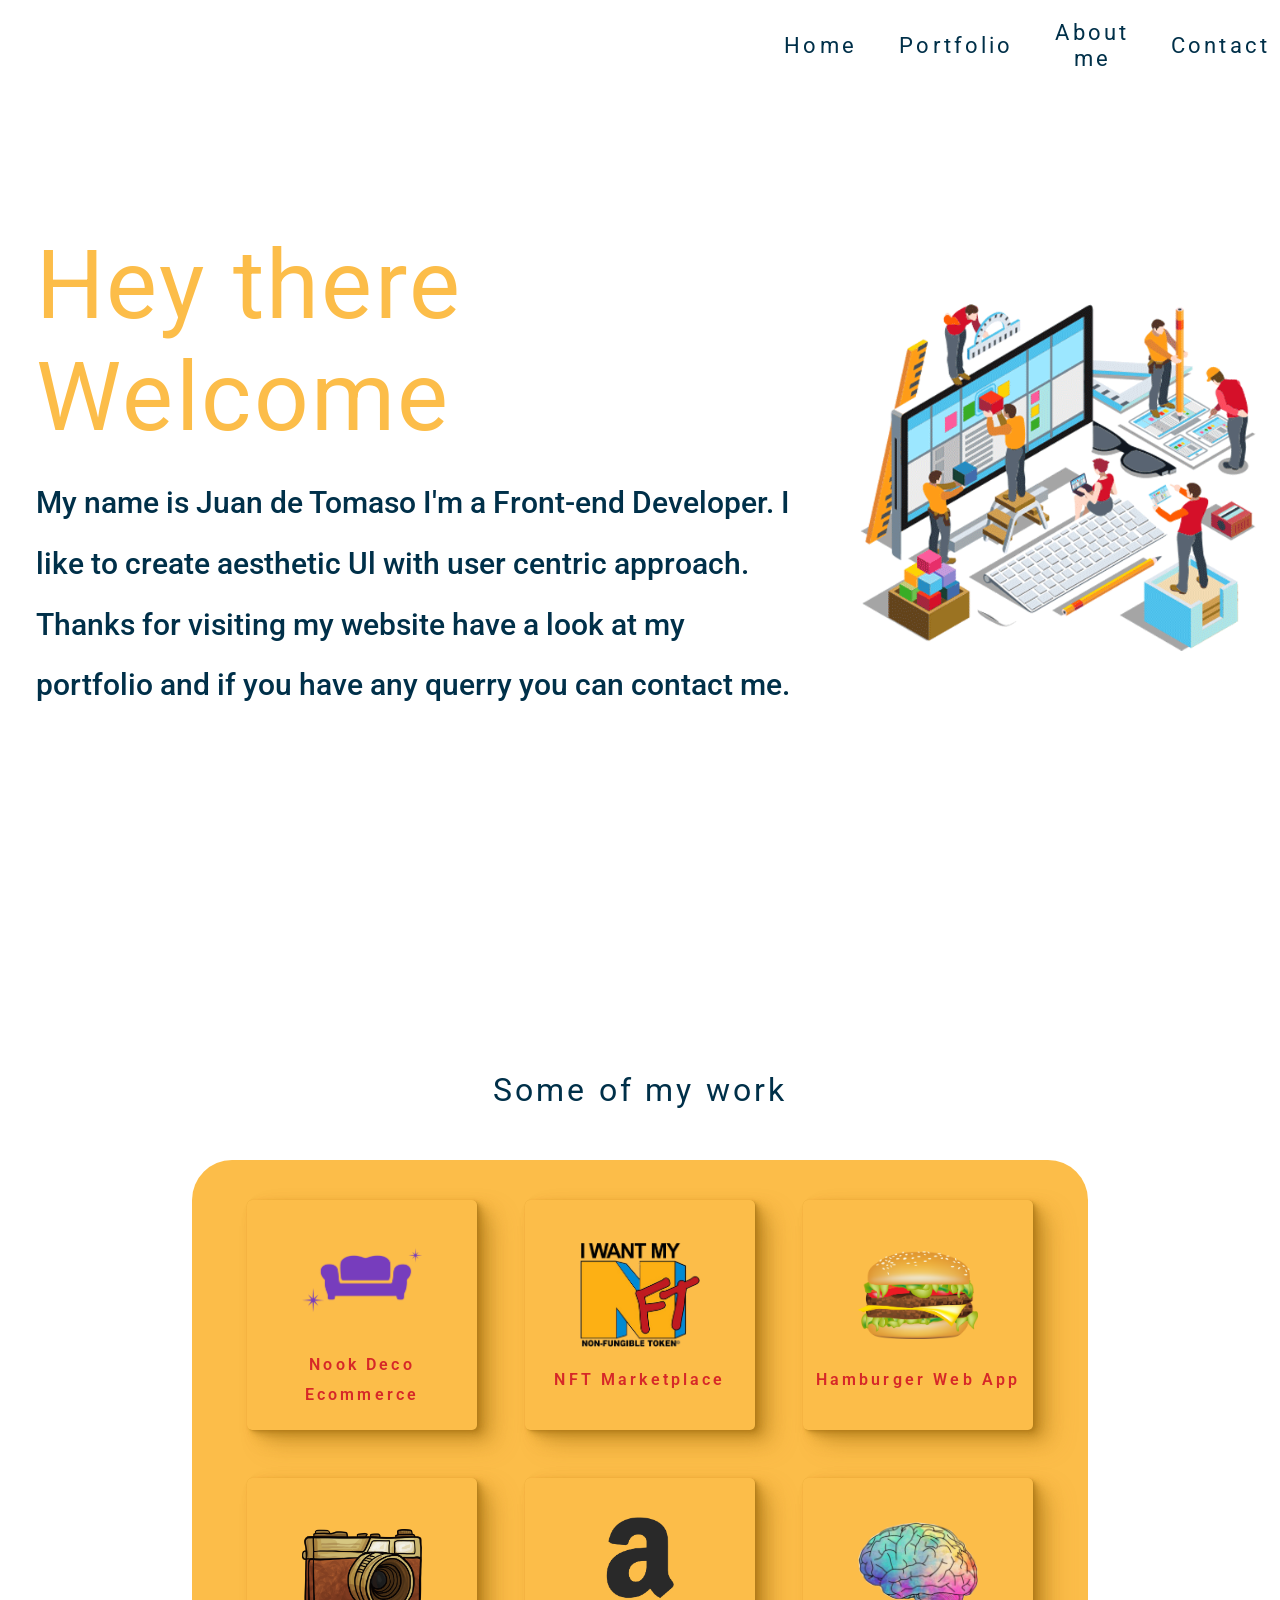
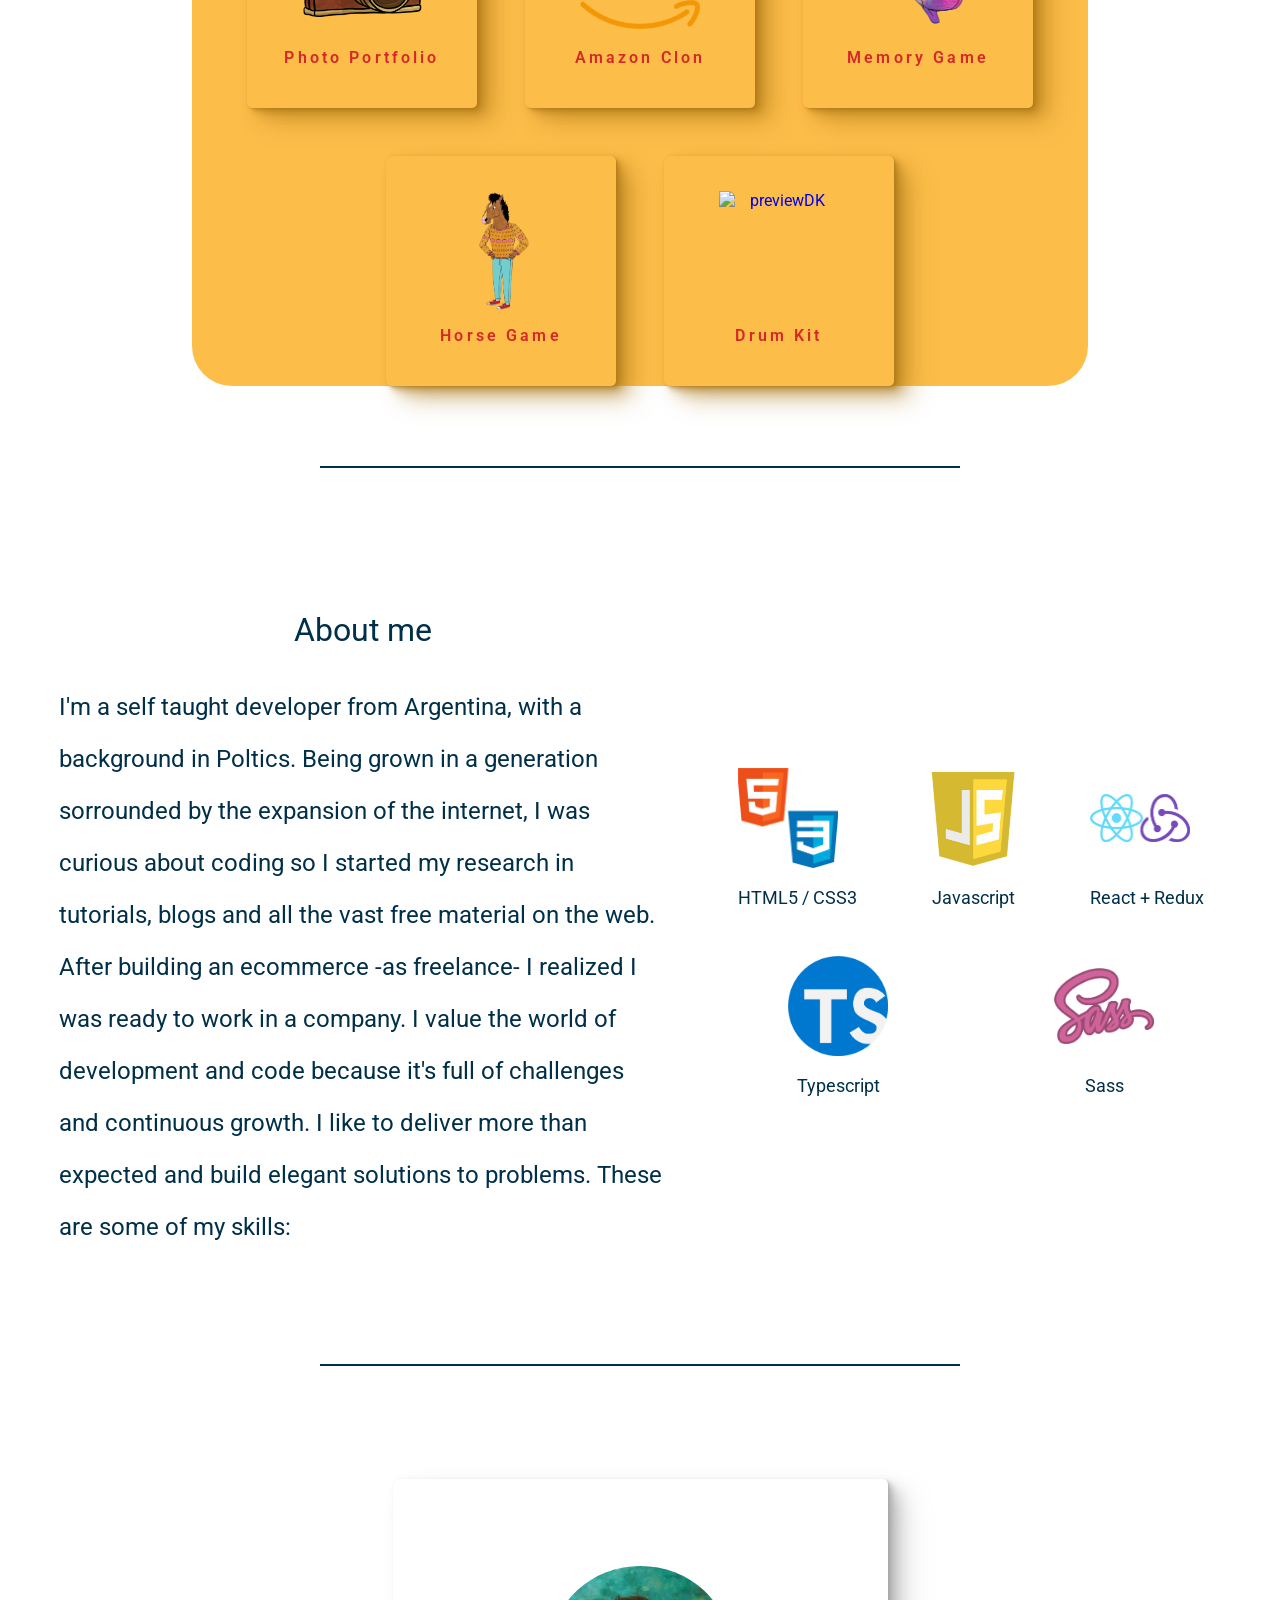
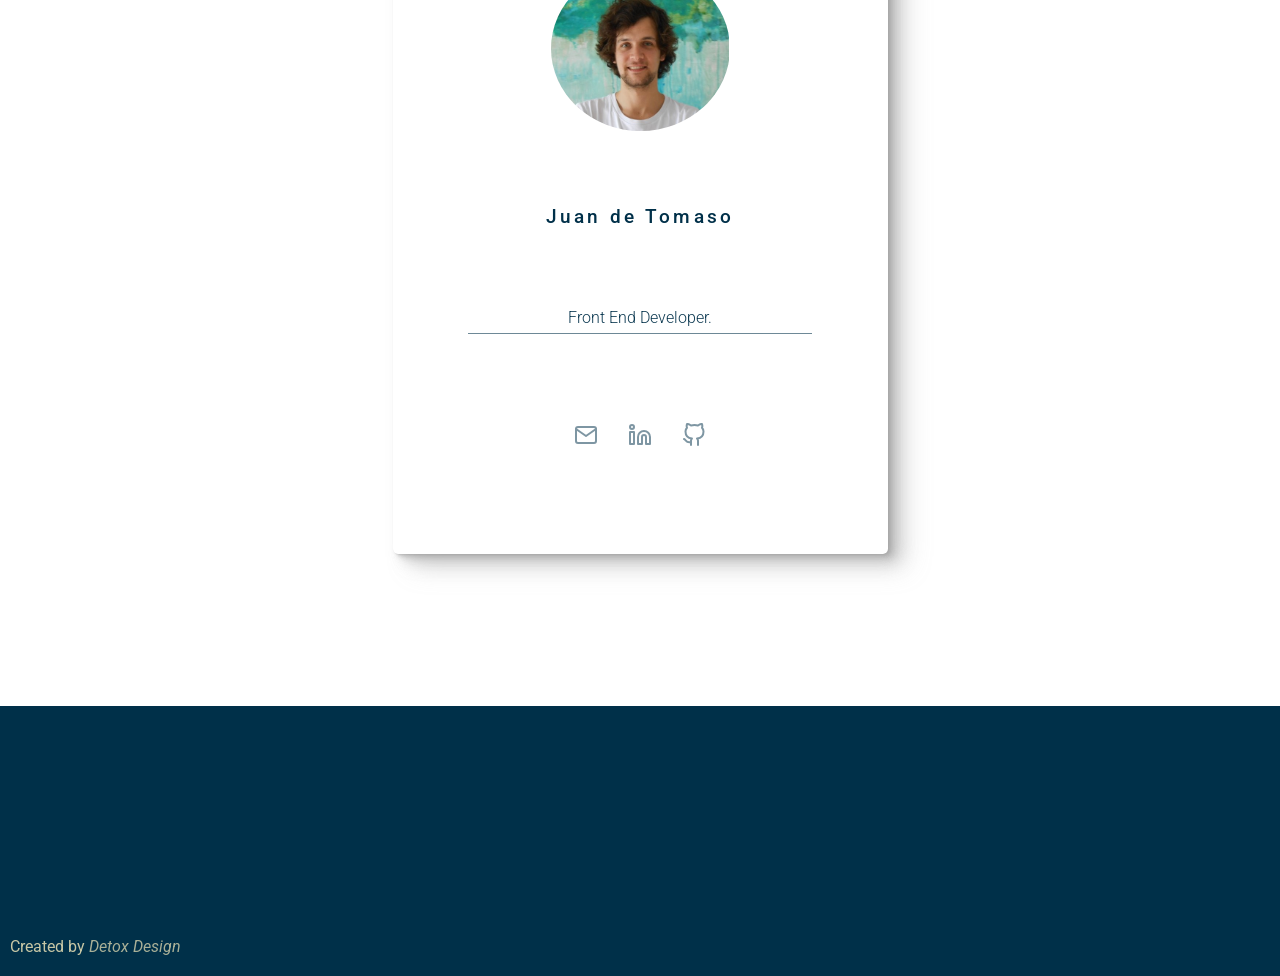
==== index.html @ 8cddcfa4 "change in home img" ====
<!DOCTYPE html>
<html lang="en">
  <head>
    <meta charset="UTF-8" />
    <meta name="viewport" content="width=device-width, initial-scale=1.0, minimum-scale=1" />
    <title>Juan de Tomaso</title>
    <link rel="icon" type="image/png" href="images/disc.svg" />
    <link rel="preconnect" href="https://fonts.googleapis.com">
<link rel="preconnect" href="https://fonts.gstatic.com" crossorigin>
<link href="https://fonts.googleapis.com/css2?family=Roboto:wght@300;400;500&display=swap" rel="stylesheet">
    <link href="https://unpkg.com/aos@2.3.1/dist/aos.css" rel="stylesheet">
    <link rel="stylesheet" href="style.css" />
  </head>
  <body>
    <div id="fullpage">
      <div class="section s1">
        <div class="content1">
          <header class="header">
            <nav class="nav">
              <div class="hamburger">
                <div class="stripe"></div>
                <div class="stripe"></div>
                <div class="stripe"></div>
              </div>
              <ul class="menu-list">
                <li><a href="#main">Home</a></li>
                <li><a href="#portfolio">Portfolio</a></li>
                <li><a href="#aboutme">About me</a></li>
                <li><a href="#contacto">Contact</a></li>
              </ul>
            </nav>
          </header>
          <div class="main">
            <section class="main-section">
              <h2>Hey there
                Welcome</h2>
              <h1>My name is Juan de Tomaso I'm a Front-end Developer. I like to create aesthetic Ul with user centric approach.</br> Thanks for visiting my website have a look at my portfolio and if you have any querry you can contact me.</h1>
            </section>
            <img
            srcset="images/devFotoBig(400px).png 400w,
            images/devFotoMedium(300px).png 300w,
            images/devFotoSmall(230px).png 230w"
            sizes="(min-width: 1000px) 400px, 300px"
              src="images/devFoto.png"
              alt="fotopc"
            />
          </div>
        </div>
      </div>
      <div class="section s2" id="portfolio">
          <div class="content-works">
            <h3>Some of my work</h3>
            <section class="project-section">
              <article class="project p1" data-aos="fade-up">
                <a href="https://nookdeco.com.ar/" target="_blank" rel="noopener">
                  <img
                    src="images/sofa.png"
                    alt="previewNook"
                  />
                  <span>Nook Deco Ecommerce</span>
                </a>
              </article>
              <article class="project p1" data-aos="fade-up">
                <a href="https://nft-detomaso.vercel.app/" target="_blank" rel="noopener">
                  <img
                    src="images/nft.png"
                    alt="preview nft marketplace"
                  />
                  <span>NFT Marketplace</span>
                </a>
              </article>
              <article class="project p1" data-aos="fade-up">
                <a href="https://projectburgerapp.netlify.app/" target="_blank" rel="noopener">
                  <img
                    src="images/hamburgerPic.png"
                    alt="previewMG"
                    class="nook-img"
                  />
                  <span>Hamburger Web App</span>
                </a>
              </article>
              <article class="project p1" data-aos="fade-up">
                <a href="https://angelesmorgan.com/" target="_blank" rel="noopener">
                  <img
                    src="images/camerapic.png"
                    alt="previewWEB"
                  />
                  <span class="title-web">Photo Portfolio</span>
                </a>
              </article>
              <article class="project p1" data-aos="fade-up">
                <a href="https://fakeamazonproject.netlify.app/" target="_blank" rel="noopener">
                  <img
                    src="images\amazonLogo.png"
                    alt="previewAC"
                  />
                  <span>Amazon Clon</span>
                </a>
              </article>
              <article class="project p1" data-aos="fade-up">
                <a href="https://projectmemorygame.netlify.app/" target="_blank" rel="noopener">
                  <img
                    src="images/brain.png"
                    alt="previewMG"
                  />
                  <span>Memory Game</span>
                </a>
              </article>
              <article class="project p1" data-aos="fade-up">
                <a href="https://projecthorsegame.netlify.app" target="_blank" rel="noopener">
                  <img
                    src="images/caballoCartoon-removebg-preview.png"
                    alt="previewHG"
                  />
                  <span>Horse Game</span>
                </a>
              </article>
              <article class="project p1" data-aos="fade-up">
                <a href="https://projectdrumkit.netlify.app" target="_blank" rel="noopener">
                  <img
                    src="images/drumpic.png"
                    alt="previewDK"
                  />
                  <span>Drum Kit</span>
                </a>
             </article>
              
            </section>
          </div>
        </section>
      </div>
      <div class="section s3" id="aboutme">
        <article class="paragraph-about-container">
          <h3 class="title-about">About me</h3>
            <p class="paragraph-about">
              I'm a self taught developer from Argentina, with a background in Poltics. Being grown in a generation sorrounded by the expansion of the internet, I was curious about coding so I started my research in tutorials, blogs and all the vast free material on the web. After building an ecommerce -as freelance- I realized I was ready to work in a company. I value the world of development and code because it's full of challenges and continuous growth. I like to deliver more than expected and build elegant solutions to problems. These are some of my skills:            </p>
        </article>
        <section class="about-skills">
          <figure class="about-figure">
            <img src="images/htmlCssLogo.png" alt="css Logo" />
            <figcaption>HTML5 / CSS3</figcaption>
          </figure>
          <figure class="about-figure">
            <img src="images/jsLogo.png" alt="css Logo" />
            <figcaption>Javascript</figcaption>
          </figure>
          <figure class="about-figure">
            <img src="images/reactReduxLogo.png" alt="css Logo" />
            <figcaption>React + Redux</figcaption>
          </figure>
          <figure class="about-figure">
            <img src="images/typescriptLogo.png" alt="css Logo" />
            <figcaption>Typescript</figcaption>
          </figure>
          <figure class="about-figure">
            <img src="images/scssLogo.png" alt="css Logo" />
            <figcaption>Sass</figcaption>
          </figure>
        </section>
      </div>
      <div class="contact-section s4" id="contacto">
        <div class="card" data-aos="fade-up">
          
          <img src="images/linkedinfoto2.png" alt="profile-pic">
          <h2 class="contact-title">Juan de Tomaso</h2>
          <article class="personal-data">
            Front End Developer.
          </article>
        <section class="data">
          <span><a
            href="mailto:juandeto10@gmail.com?"
              target="_blank"
            ><svg xmlns="http://www.w3.org/2000/svg" width="24" height="24" viewBox="0 0 24 24" fill="none" stroke="currentColor" stroke-width="2" stroke-linecap="round" stroke-linejoin="round" class="feather feather-mail"><path d="M4 4h16c1.1 0 2 .9 2 2v12c0 1.1-.9 2-2 2H4c-1.1 0-2-.9-2-2V6c0-1.1.9-2 2-2z"></path><polyline points="22,6 12,13 2,6"></polyline></svg></a></span>
          <span>
            <a
              href="https://www.linkedin.com/in/juan-de-tomaso-38942a17/"
              target="_blank"
              ><svg xmlns="http://www.w3.org/2000/svg" width="24" height="24" viewBox="0 0 24 24" fill="none" stroke="currentColor" stroke-width="2" stroke-linecap="round" stroke-linejoin="round" class="feather feather-linkedin"><path d="M16 8a6 6 0 0 1 6 6v7h-4v-7a2 2 0 0 0-2-2 2 2 0 0 0-2 2v7h-4v-7a6 6 0 0 1 6-6z"></path><rect x="2" y="9" width="4" height="12"></rect><circle cx="4" cy="4" r="2"></circle></svg></a
            >
          </span>
          <span>
            <a
              href="https://github.com/juandeto"
              target="_blank"
              ><svg xmlns="http://www.w3.org/2000/svg" width="24" height="24" viewBox="0 0 24 24" fill="none" stroke="currentColor" stroke-width="2" stroke-linecap="round" stroke-linejoin="round" class="feather feather-github"><path d="M9 19c-5 1.5-5-2.5-7-3m14 6v-3.87a3.37 3.37 0 0 0-.94-2.61c3.14-.35 6.44-1.54 6.44-7A5.44 5.44 0 0 0 20 4.77 5.07 5.07 0 0 0 19.91 1S18.73.65 16 2.48a13.38 13.38 0 0 0-7 0C6.27.65 5.09 1 5.09 1A5.07 5.07 0 0 0 5 4.77a5.44 5.44 0 0 0-1.5 3.78c0 5.42 3.3 6.61 6.44 7A3.37 3.37 0 0 0 9 18.13V22"></path></svg></a
            >
          </span>
        </section>
        </div>
      </div>
      <footer>
        <span>
          Created by <span style="font-style: italic;">Detox Design</span>
        </span>
      </footer>
    </div>
   <script src="./app.js"></script>
   <script src="https://unpkg.com/aos@2.3.1/dist/aos.js"></script>
   <script>
    AOS.init();
  </script>
  </body>
</html>
---- style.css ----
*{
    margin: 0;
    padding: 0;
    box-sizing: border-box;
    font-family: 'Roboto', sans-serif;
    -webkit-font-smoothing: antialiased;
    scroll-behavior: smooth;
}

:root{
    --red:#D62828;
    --blue:#003049;
    --orange:#141414;
    --skin:#FCBD49;
    --beige:#EAE2B7;
    --shadow-color-1: 39deg 77% 38%;
    --shadow-color-2: 0deg 0% 63%;
    --shadow-elevation-high-1:0.2px 0.1px 0.3px hsl(var(--shadow-color-1) / 0.34),
    1.1px 0.8px 1.5px -0.4px hsl(var(--shadow-color-1) / 0.34),
    2px 1.6px 2.9px -0.7px hsl(var(--shadow-color-1) / 0.34),
    3.4px 2.6px 4.8px -1.1px hsl(var(--shadow-color-1) / 0.34),
    5.4px 4.1px 7.6px -1.4px hsl(var(--shadow-color-1) / 0.34),
    8.4px 6.4px 11.9px -1.8px hsl(var(--shadow-color-1) / 0.34),
    12.7px 9.8px 18px -2.1px hsl(var(--shadow-color-1) / 0.34),
    18.8px 14.4px 26.6px -2.5px hsl(var(--shadow-color-1) / 0.34);
    --shadow-elevation-high-2:
    0.2px 0.1px 0.3px hsl(var( --shadow-color-2) / 0.34),
    1.1px 0.8px 1.5px -0.4px hsl(var( --shadow-color-2) / 0.34),
    2px 1.6px 2.9px -0.7px hsl(var( --shadow-color-2) / 0.34),
    3.4px 2.6px 4.8px -1.1px hsl(var( --shadow-color-2) / 0.34),
    5.4px 4.1px 7.6px -1.4px hsl(var( --shadow-color-2) / 0.34),
    8.4px 6.4px 11.9px -1.8px hsl(var( --shadow-color-2) / 0.34),
    12.7px 9.8px 18px -2.1px hsl(var( --shadow-color-2) / 0.34),
    18.8px 14.4px 26.6px -2.5px hsl(var( --shadow-color-2) / 0.34)
}

body{
    overflow-x: hidden;
    max-width: 100vw;
    position: relative;
}

.section{
    min-height: 100vh;
    width: 100%;
}


.content1{
    background: var(--baige);
    width: 100%;
    margin: 0 auto;
    
}

/* ESTILOS DEL HEADER */
.header{
width: 100%;
height: 60px;
display: block;
position: relative/*  */;
background: #fff;
}


.nav{
list-style: none;
width: 100%;
height: 100%;
}



.hamburger{
    position: absolute;
    right: 5%;
    margin-top: 16px;
    color: var(--blue);
    display: flex;
    flex-direction: column;
    justify-content: space-around;
    width:30px;
    height: 30px;
    background: inherit;
    border: none;
    align-self: flex-end;
    display: flex;
    transition: all 0.5s;
    user-select: none;
    z-index: 10;
}

.hamburger:focus{

}

.stripe{
    width: 30px;
    height: 3px;
    border-radius: 3px;
    margin:  1px 0;
    background: var(--blue);
    transition: all 0.5s ease;
}


.menu-list{
    display: flex;
    flex-direction: column;
    justify-content: center;
    align-items: center;
    gap: 2rem;
    overflow-x: hidden;
    width: 100%;
    height: 100vh;
    list-style: none;
    margin: 0;
    opacity: 0;
    position: fixed;
    left: 0%;
    top: 0%;
    transform: translateX(-100%);
transition: all 0.5s ease;
background: var(--skin);
}

.menu-list li{
    margin: 0px 0px;
    padding: 40px;
    width: 100%;
    transition: all 0.4s;
    background: var(--skin);
    text-align: center;
    
}



/* clase que entra y sale */
.show{
    transform: translateX(0%);
    height: 100vh;
    opacity: 1;
}

.fix {
    position: fixed;
}

.rotate1{
    width: 25px;
    transform: rotate(45deg);
    transition: all 0.4s ease;
    display:block;
    position: relative;
    top: 31%;
}
.rotate2{
    width: 25px;
    transform: rotate(-45deg);
    transition: all 0.4s ease;
    display:block;
}
.rotate3{
    opacity: 0;
}

.header .nav li a{
    text-decoration: none;
    color: #003049;
    font-size: 1.2rem;
    letter-spacing: 0.196875rem;
}

.header .nav li:hover,
.header .nav li:active{
    background: rgb(255, 215, 142);
}



.main{
    width: 100%;
    height: calc(100vh - 70px);
    color:var(--blue);
    display: flex;
    align-items: center;
    justify-content: space-around;
    flex-direction: column;
}

.main h1{
    margin-top: 12px;
    line-height: 2.8rem;
    font-size: 1.1rem;
    text-align: left;
    font-weight: 500;
}

.main h2{
    display: block;
    font-weight: 400;
    font-size: 2.8rem;
    text-align: left;
    color: var(--skin);
    margin: 15px 0px;
    letter-spacing: 0.15rem;
}

.main h3{
    font-size: 1.1rem;
    text-align: center;
    font-weight: 300;
    letter-spacing: 0.196875rem;
    line-height: 1.875;
}

.main-section{
text-align: center;
max-width: 800px;
padding: 16px;
}

/* .main img{
    width: 300px;
} */




/* ESTILOS DE LA SECCION TRABAJOS */

.s2{
    margin: 80px auto;
    padding-top: 40px;
}


.content-works h3{
    color: var(--blue);
    text-align: center;
    font-size: 2rem;
    font-weight: 400;
    padding-top: 40px ;
    letter-spacing: 0.196875rem;
    line-height: 1.875;
    margin-bottom: 40px;
}

.project-section{
    display: flex;
    justify-content: center;
    align-items: center;
    flex-wrap: wrap;
    gap: 3rem;
    padding-top: 40px;
    width: 90%;
    margin: 0 auto;
    background: var(--skin);
    border-radius: 40px;
}


.project{
    width: 230px;
    height: 230px;
    display: flex;
    padding: 15px 4px;
    flex-direction: column;
    justify-content: space-around;
    background:inherit;
    text-align: center;
    border-radius: 5px;
background: #FCBD49;
box-shadow: var(--shadow-elevation-high-1)

}

.project a{
    text-decoration: none;
    display: flex;
    flex-direction: column;
}
.project img{
    margin: auto;
    margin-bottom: 10px;
    width: 120px;
    height: 120px;
    object-fit: contain;

}

.project span{
    color: var(--red);
    font-weight: 600;
    letter-spacing: 0.196875rem;
    line-height: 1.875;
}

.title-web{
    color: var(--red);
    font-weight: 600;
    letter-spacing: 0.126875rem;
    line-height: 1.875;
    font-size: 1rem;
}

/* ABOUT */
.s3 {
    position: relative;
    min-height: 100vh;
    width: 100%;
    padding: 16px 0;
}

.s3::before{
    position: absolute;
    left: 25%;
    top: 0;
    content: '';
    width: 50%;
    height: 2px;
    background: var(--blue);
}

.s3::after{
    position: absolute;
    left: 25%;
    bottom: 0;
    content: '';
    width: 50%;
    height: 2px;
    background: var(--blue);
}



.title-about {
    color: var(--blue);
    font-size: 2rem;
}


.paragraph-about-container {
    max-width: 50%;
    min-width: 300px;
    margin: 0 auto;
}

.title-about {
    font-weight: 400;
    text-align: center;
    padding: 32px 8px;
}

.paragraph-about {
    line-height: 2rem;
    color: var(--blue);
    font-size: 1.2rem;
}

.about-skills {
    display: flex;
    flex-direction: row;
    justify-content: space-around;
    align-items: center;
    gap: 2rem;
    flex-wrap: wrap;
    max-width: 50%;
    min-width: 300px;
    margin: 32px auto 0px auto;
}

.about-figure {
    border-radius: 4px;
    padding: 8px;
}

.about-figure img {
    width: 100px;
    height: 100px;
    object-fit: contain;
}

.about-figure figcaption {
    margin-top: 16px;
    font-size: 1.1rem;
    text-align: center;
    color: var(--blue);
}

/* ESTILOS DE CONTACTO */



.contact-section{
    min-height: 100vh;
    width: 100%;
}


.s4{
    margin: 0 auto;
    text-align: center;
    display: flex;
    flex-direction: column;
    justify-content: center;
    align-items: center;
    border-radius: 40px;
    margin-bottom: 40px;
}
.card{
    width: 40vh;
    height: 65vh;
    background: rgba(255,255,255,0.5);
    border-radius: 5px;
    padding: 3.125rem 2rem;
    box-shadow: var(--shadow-elevation-high-2);

    display: flex;
    flex-direction: column;
    justify-content: space-around;
    
}
.card .contact-title{
    color: var(--blue);
    font-size: 1.2rem;
    font-weight: 500;
   text-align: center;
   margin: 0;
   letter-spacing: 0.196875rem;
}

.card img{
    width: 150px;
    height: 138px;
    object-fit: contain;
    border-radius: 50%;
    align-self: center;
}

.personal-data{
    color: var(--blue);
    font-size: 0.9rem;
    font-weight: 300;
    margin: 0 10%;
    border-bottom: 1px solid rgba(0, 48, 73, 0.6);
    line-height: 1.875;
    opacity: .95;
}

.data{
    width: 100%;
    display: flex;
    justify-content: center;
    text-align: center;
    align-items: center;

}
.data span{
    margin: 15px;
    color: var(--blue);
    opacity: 0.50   ;
}

.data span a{
    color: var(--blue);
    text-decoration: none;
}

.data span:hover,
.data span a:hover{
    opacity: 1;
    color: var(--red);
}


footer{
    height: 30vh;
    background: var(--blue);
    padding: 20px 10px;
    display: flex;
    align-items: flex-end;
}
footer span{
    color: var(--beige);
    font-weight: 400;
    opacity: 0.85;
}




















/* Responsive parts */


@media (max-width: 330px){

/* .main img{
    width: 260px;
} */

}
@media (max-width: 390px){
    .project{
        width: 245px;
        height: 240px;
    }

    .project img{
        width: 225px;
        height: 110px;
    }

    .card h2 {
        font-size: 1rem;
    }
    .title-web{
        font-size: 0.75rem
    }   
    .main h1 {
        line-height: 2.8rem;
        font-size: 1.1rem;
        text-align: left;
        margin: 20px 0;
    }
    .main h2{
        font-size: 3rem;
    }
}

@media (min-width: 500px){
    .title-web{
        font-size: 1rem
    }   
   .nav{
       display: flex;
       justify-content: flex-end;
       height: 10vh;
       align-items: center;
   }
        
    .hamburger{
        display:none;
        justify-content: center;
    }

    .menu-list{
        width: 70%;
        height: auto;
        display: flex;
        opacity: 1;
        flex-direction: row;
        align-items: center;
        justify-content: center;
        transform: translateX(0%);
        position: relative;
        left: 0;
        background-color: transparent;
        gap: 1rem;
    }
    
    .menu-list li{
        padding: 10px;
        background: inherit;
        text-align: center;
        
    }
    .header .nav li a{
        font-size: 1.1rem;
    }
    .header .nav li:hover,
.header .nav li:active{
    background: inherit;
}
.header .nav li a:hover,
.header .nav li a:active{
    background: inherit;
    color: var(--skin);
}

.project-section {
    width: 70%;
    margin: 0 auto;
}

.main h3{
    font-size: 1rem;
}

.card img{
    width: 179px;
    height: 165px;
}

.card h3 {
    font-size: 1.2rem;
}

.paragraph-about {
    line-height: 2.5rem;
    font-size: 1.5rem;
}


.personal-data{
    font-size: 0.8rem;
}
.main h1 {
        line-height: 3.8rem;
        font-size: 1.9rem;
        text-align: left;
        margin: 20px 0;
    }
    .main h2{
        font-size: 4rem;
    }
    .main h3{
        font-size: 1rem;
    }
}

@media (min-width: 800px){
    .menu-list{
        align-items: center;
        justify-content: flex-end;
    }
    .main{
        flex-direction: row;
    }

    .main h2{
        font-size: 6rem;
    }


    .header .nav li a{
        font-size: 1.4rem;
    }


    .paragraph-about {
        line-height: 52px;
    }


    .card{
        width: 55vh;
        height: 75vh;
    }

}


@media (min-width: 1000px){

    .menu-list {
        width: 40%;
    }

    /* .main img{
        width: 400px;
    } */
    .card h3 {
        font-size: 2.6rem;
    }

    .s3 {
        display: flex;
        justify-content: center;
        align-items: center;
        position: relative;
        padding: 32px;
    }

    .about-skills {
        max-width: 500px;
    }

    .personal-data{
        font-size: 1rem;
    }
    
}
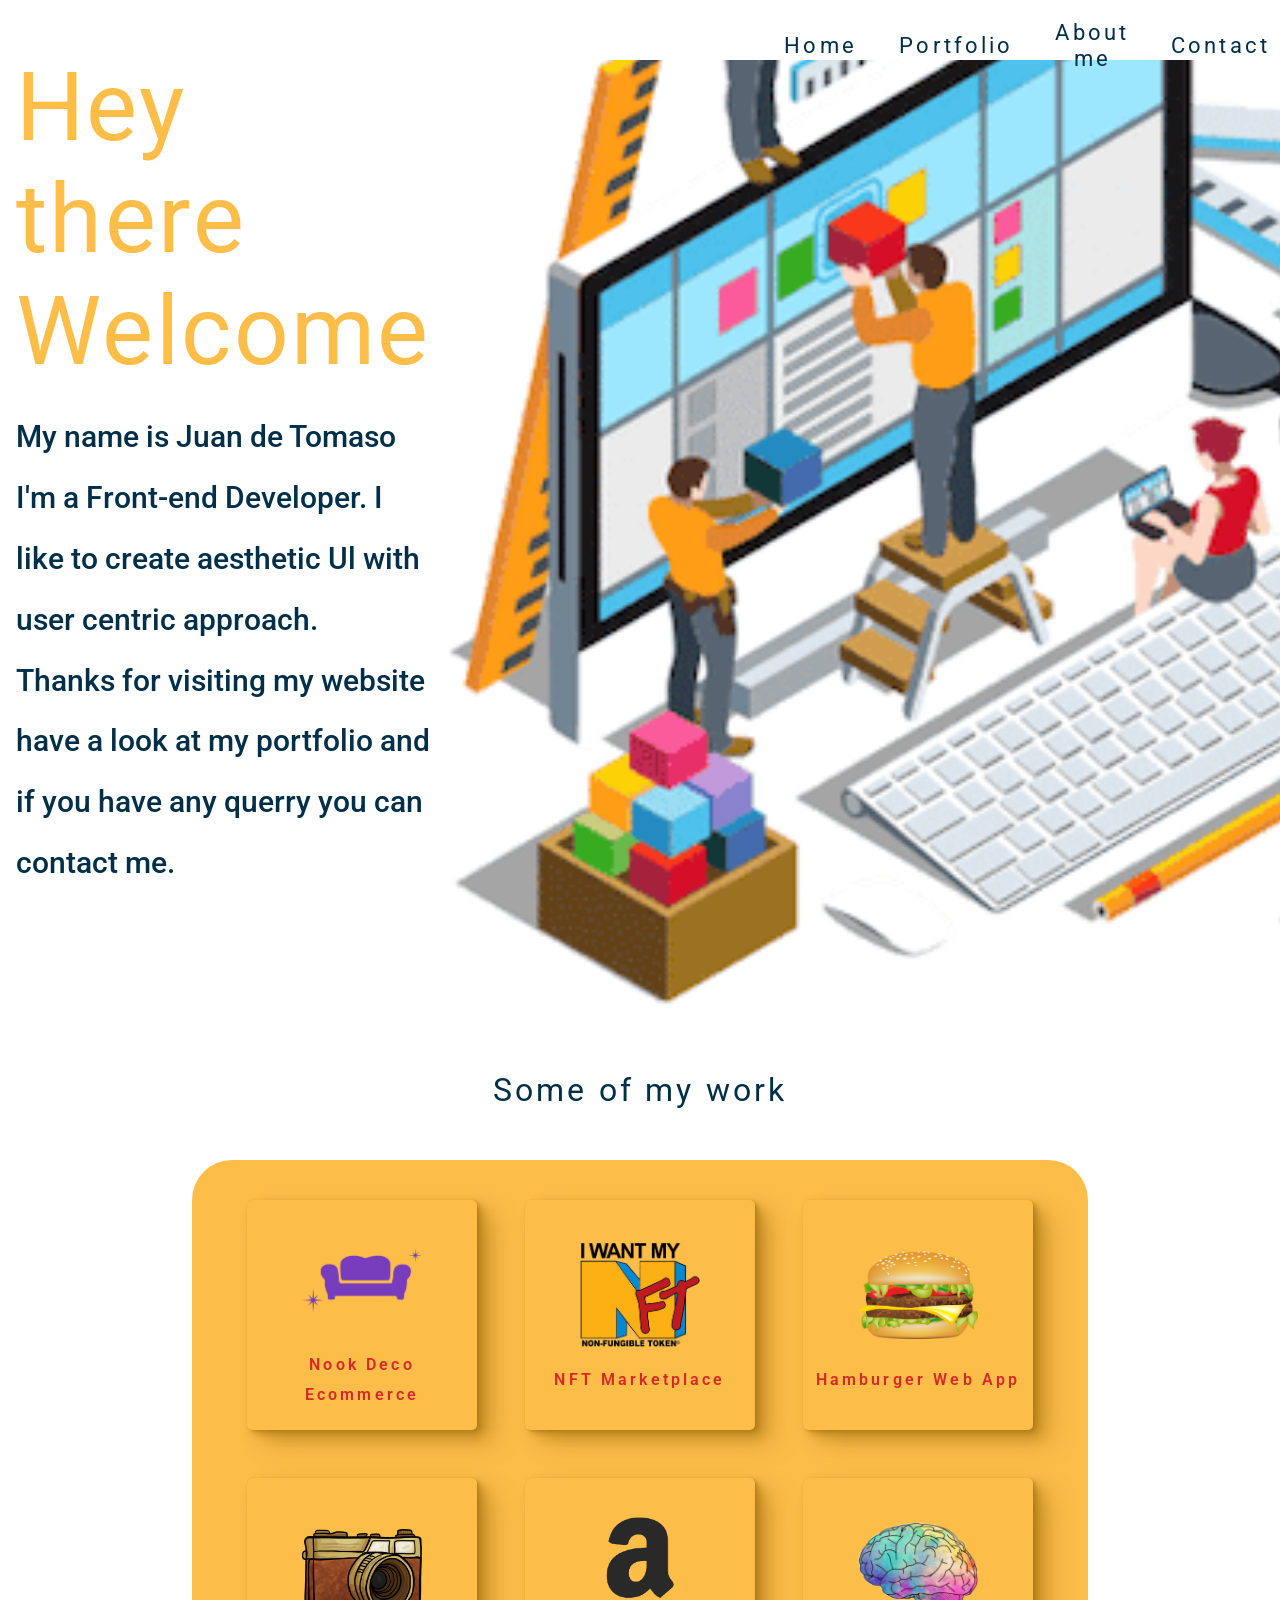
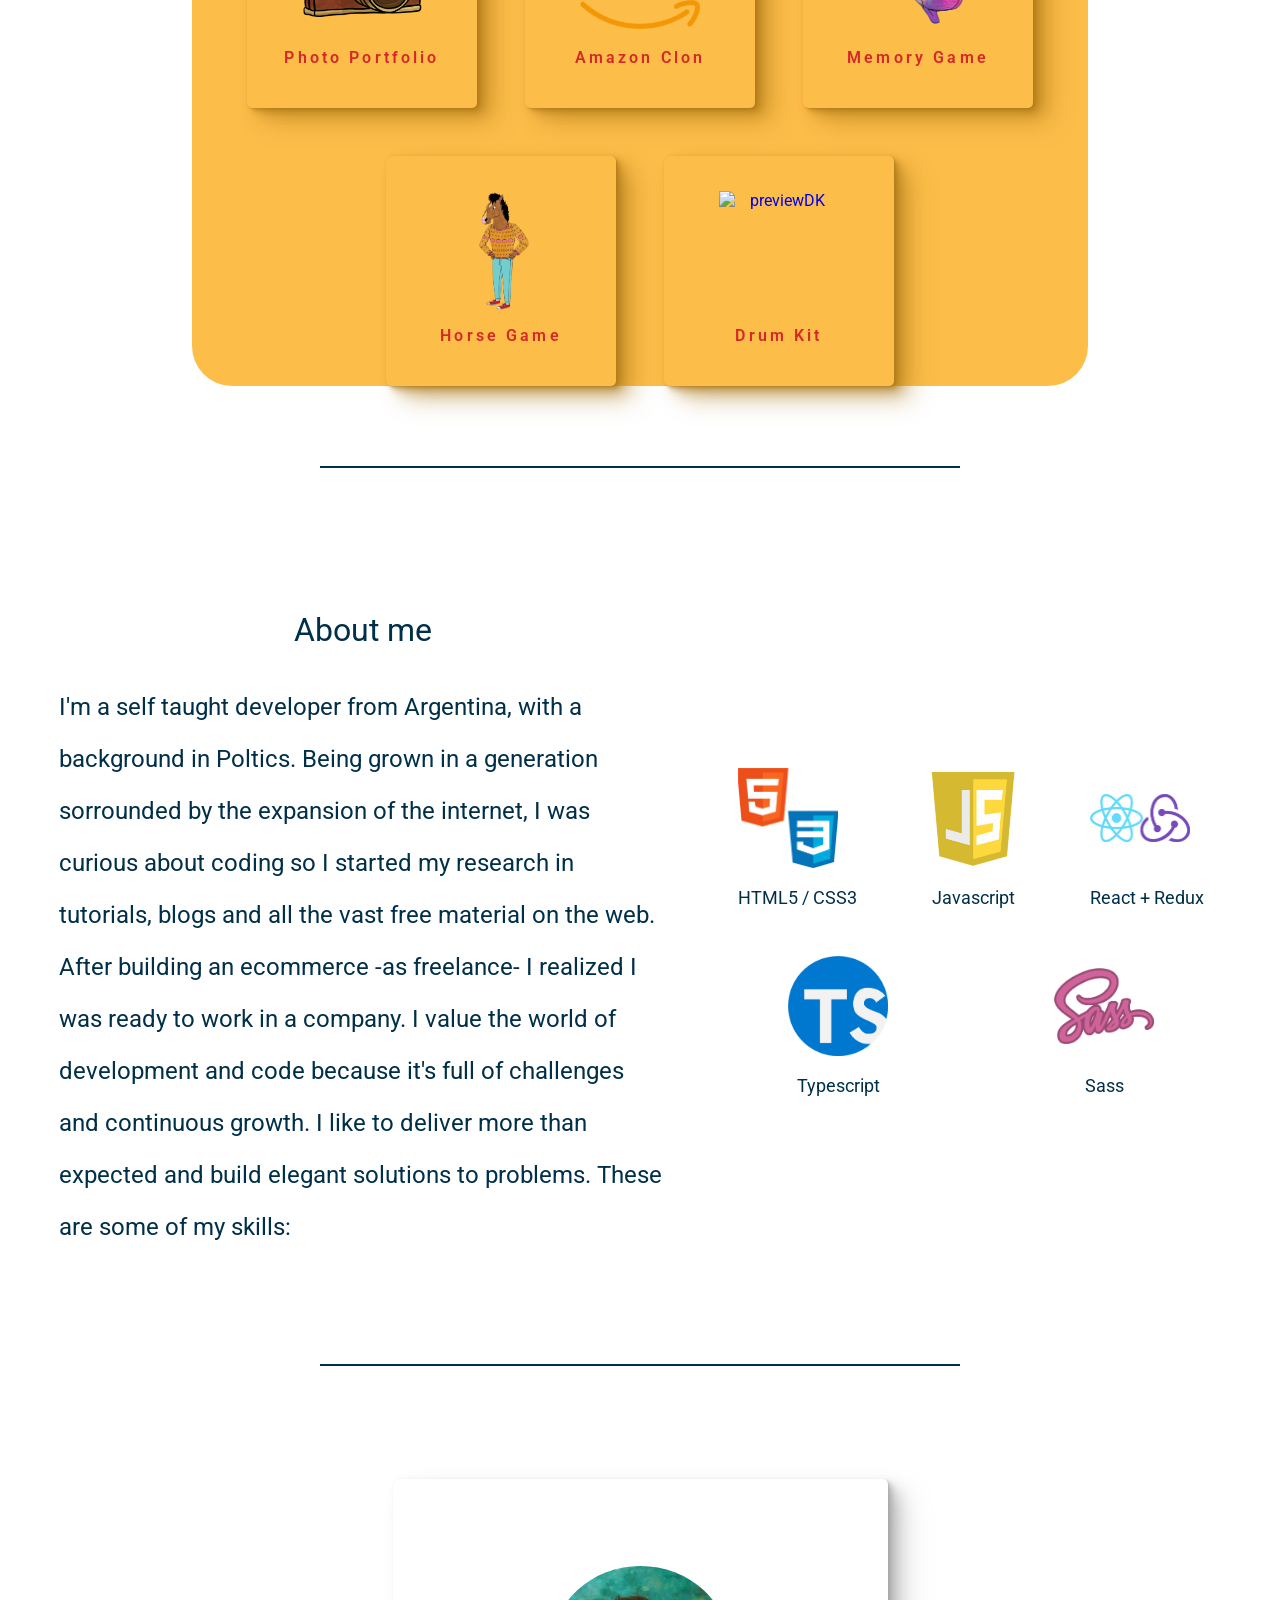
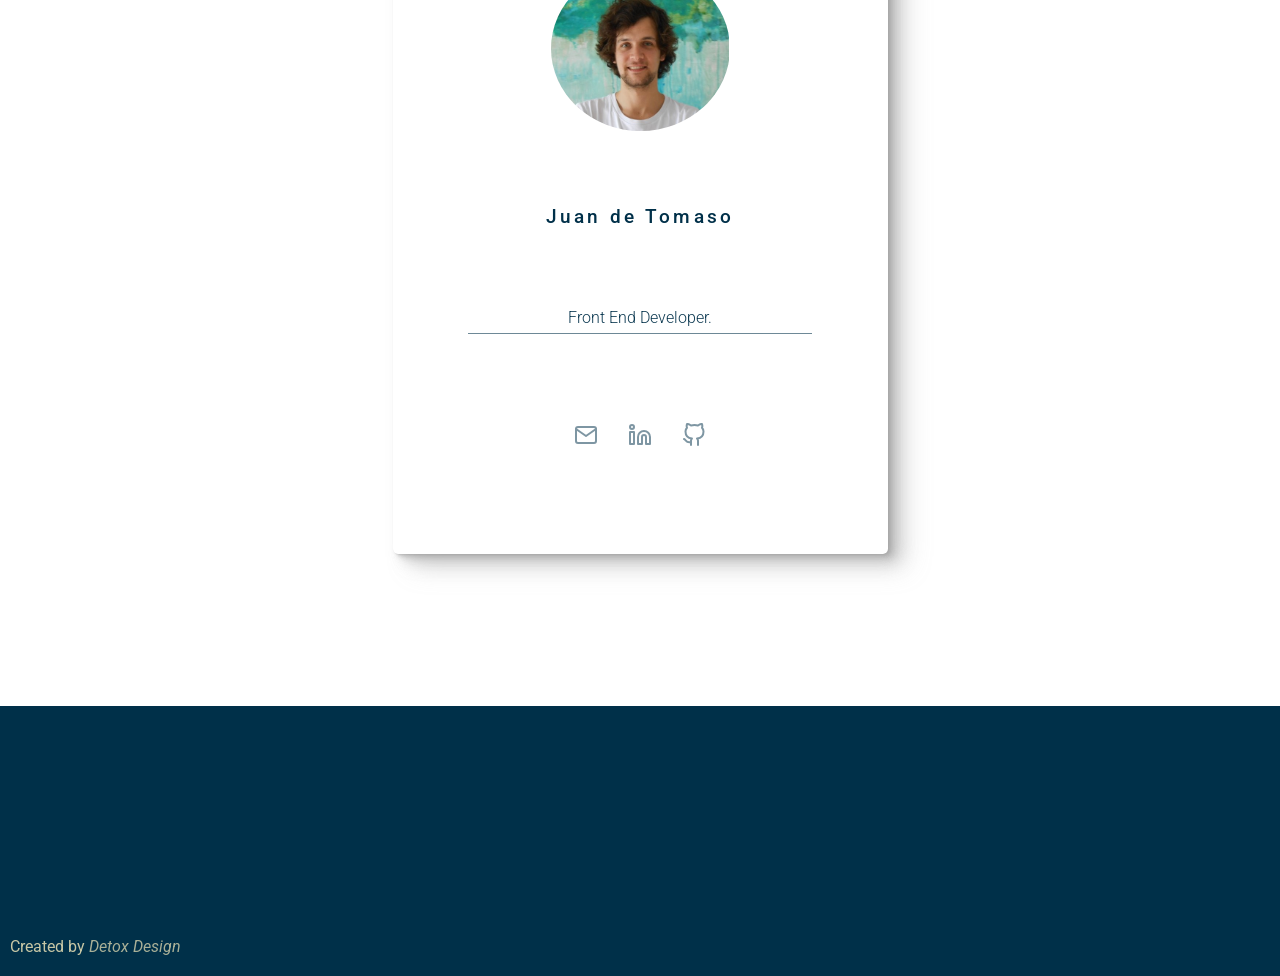
==== commit 6011a61b: "optimization photo" ====
--- a/index.html
+++ b/index.html
@@ -36,14 +36,25 @@
                 Welcome</h2>
               <h1>My name is Juan de Tomaso I'm a Front-end Developer. I like to create aesthetic Ul with user centric approach.</br> Thanks for visiting my website have a look at my portfolio and if you have any querry you can contact me.</h1>
             </section>
-            <img
-            srcset="images/devFotoBig(400px).png 400w,
-            images/devFotoMedium(300px).png 300w,
-            images/devFotoSmall(230px).png 230w"
-            sizes="(min-width: 1000px) 400px, 300px"
+            <picture>
+              <source
+              media="(min-width: 1000px)"
+              srcset="images/devFoto.png 400w,
+              images/devFotoMedium.png 300w,
+              images/devFotoSmall.png 230w"
+              />
+              <source
+              type="image/webp"
+              srcset="images/devFoto.webp 400w,
+              images/devFotoMedium.webp 300w,
+              images/devFotoSmall.webp 230w"
+            />
+               <img
               src="images/devFoto.png"
               alt="fotopc"
             />
+            </picture>
+           
           </div>
         </div>
       </div>
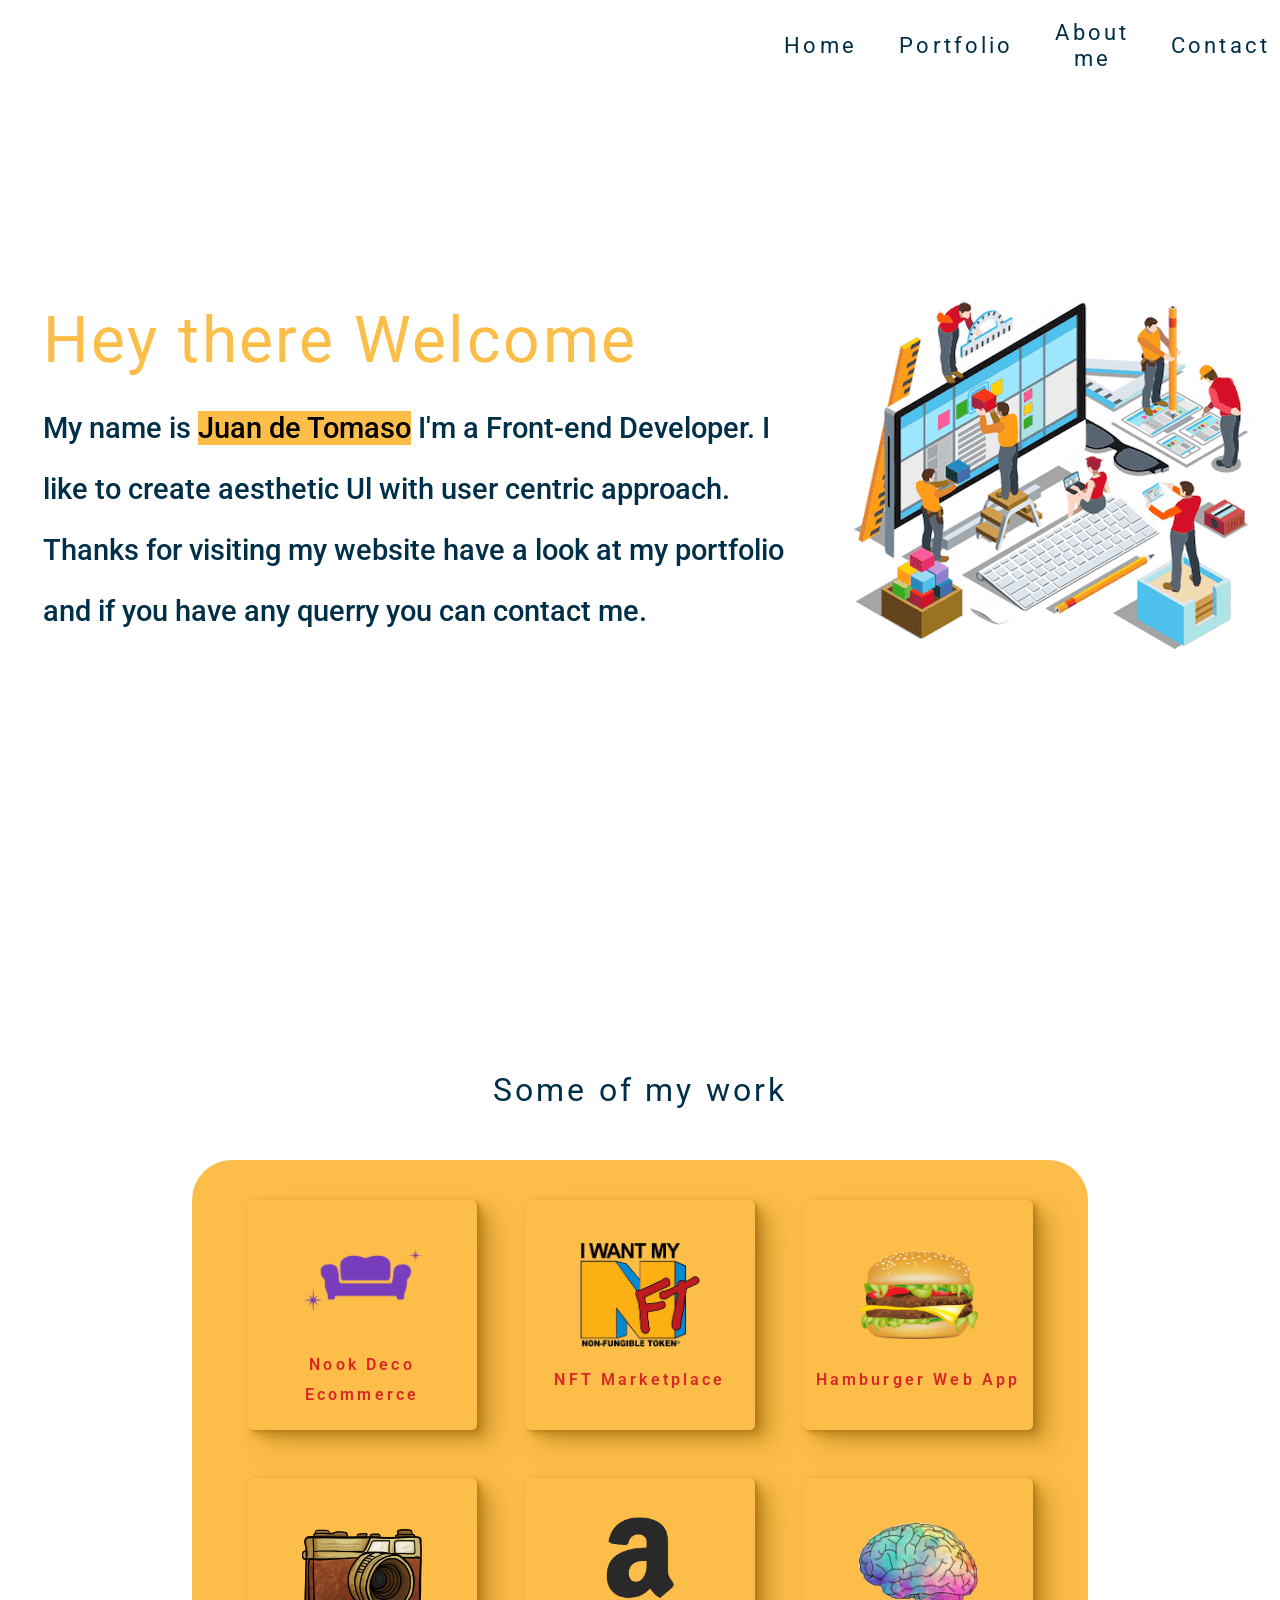
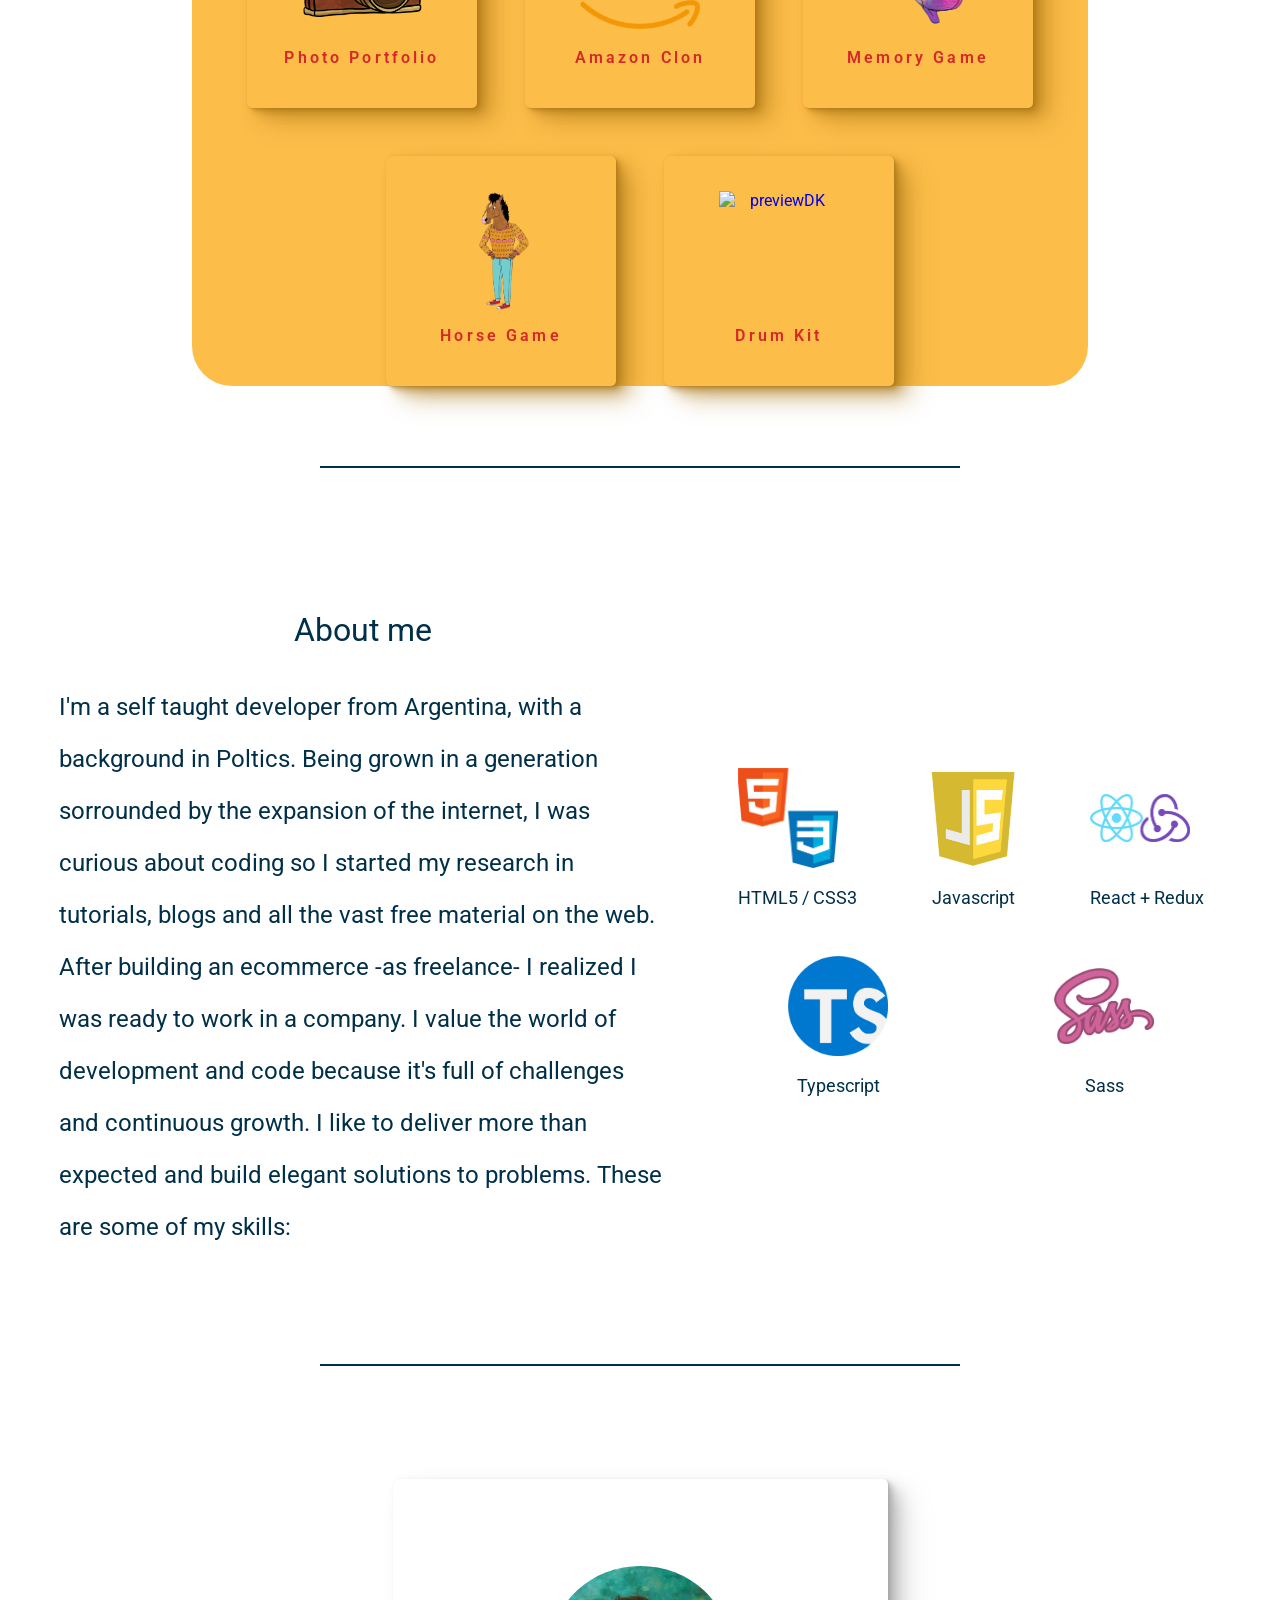
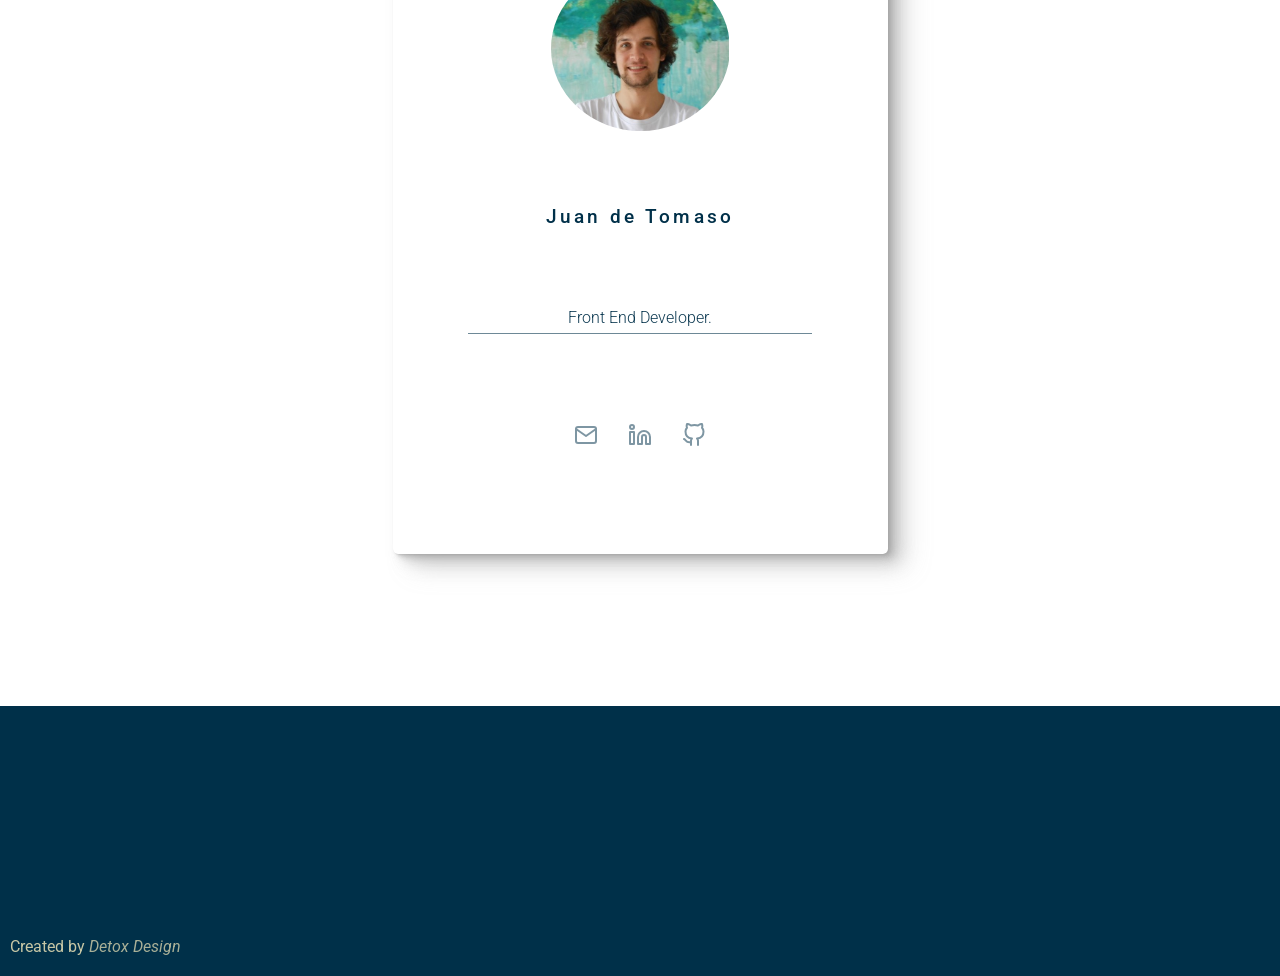
==== commit 32b2df9a: "changes in home" ====
--- a/index.html
+++ b/index.html
@@ -34,21 +34,34 @@
             <section class="main-section">
               <h2>Hey there
                 Welcome</h2>
-              <h1>My name is Juan de Tomaso I'm a Front-end Developer. I like to create aesthetic Ul with user centric approach.</br> Thanks for visiting my website have a look at my portfolio and if you have any querry you can contact me.</h1>
+              <h1>My name is <mark class="yellowMark">Juan de Tomaso</mark> I'm a Front-end Developer. I like to create aesthetic Ul with user centric approach.</br> Thanks for visiting my website have a look at my portfolio and if you have any querry you can contact me.</h1>
             </section>
             <picture>
-              <source
-              media="(min-width: 1000px)"
-              srcset="images/devFoto.png 400w,
-              images/devFotoMedium.png 300w,
-              images/devFotoSmall.png 230w"
-              />
-              <source
-              type="image/webp"
-              srcset="images/devFoto.webp 400w,
-              images/devFotoMedium.webp 300w,
-              images/devFotoSmall.webp 230w"
-            />
+              	<!-- 16:9 crop -->
+              <source
+              media="(min-width:1000px)"
+              srcset="images/devFoto.png"
+              />
+              <source
+              media="(min-width:400px)"
+              srcset="images/devFotoMedium.png"
+              />
+              <source
+              media="(max-width:400px)"
+              srcset="images/devFotoSmall.png"
+              />
+              <source
+              media="(min-width:1000px)"
+              srcset="images/devFoto.webp"
+              />
+              <source
+              media="(min-width:400px)"
+              srcset="images/devFotoMedium.webp"
+              />
+              <source
+              media="(max-width:400px)"
+              srcset="images/devFotoSmall.webp"
+              />
                <img
               src="images/devFoto.png"
               alt="fotopc"
--- a/style.css
+++ b/style.css
@@ -185,7 +185,7 @@
     color:var(--blue);
     display: flex;
     align-items: center;
-    justify-content: space-around;
+    justify-content: space-evenly;
     flex-direction: column;
 }
 
@@ -225,8 +225,21 @@
     width: 300px;
 } */
 
-
-
+.yellowMark {
+    position: relative;
+    background-color: #FCBD49;
+
+}
+
+.yellowMark::after{
+    position: absolute;
+    content: '';
+    left: 0;
+    top: 0;
+    width: 100%;
+    height: 100%;
+    z-index: 1;
+}
 
 /* ESTILOS DE LA SECCION TRABAJOS */
 
@@ -562,7 +575,6 @@
     }
 
     .menu-list{
-        width: 70%;
         height: auto;
         display: flex;
         opacity: 1;
@@ -604,6 +616,8 @@
     font-size: 1rem;
 }
 
+
+
 .card img{
     width: 179px;
     height: 165px;
@@ -624,12 +638,12 @@
 }
 .main h1 {
         line-height: 3.8rem;
-        font-size: 1.9rem;
+        font-size: 1.4rem;
         text-align: left;
         margin: 20px 0;
     }
     .main h2{
-        font-size: 4rem;
+        font-size: 3rem;
     }
     .main h3{
         font-size: 1rem;
@@ -638,6 +652,7 @@
 
 @media (min-width: 800px){
     .menu-list{
+        width: 70%;
         align-items: center;
         justify-content: flex-end;
     }
@@ -645,6 +660,10 @@
         flex-direction: row;
     }
 
+    .main-section {
+        max-width: 470px;
+    }
+
     .main h2{
         font-size: 6rem;
     }
@@ -652,6 +671,19 @@
 
     .header .nav li a{
         font-size: 1.4rem;
+    }
+
+    .main h1 {
+        line-height: 3.8rem;
+        font-size: 1.8rem;
+        text-align: left;
+        margin: 20px 0;
+    }
+    .main h2{
+        font-size: 4rem;
+    }
+    .main h3{
+        font-size: 1rem;
     }
 
 
@@ -672,6 +704,10 @@
 
     .menu-list {
         width: 40%;
+    }
+
+    .main-section {
+        max-width: 800px;
     }
 
     /* .main img{
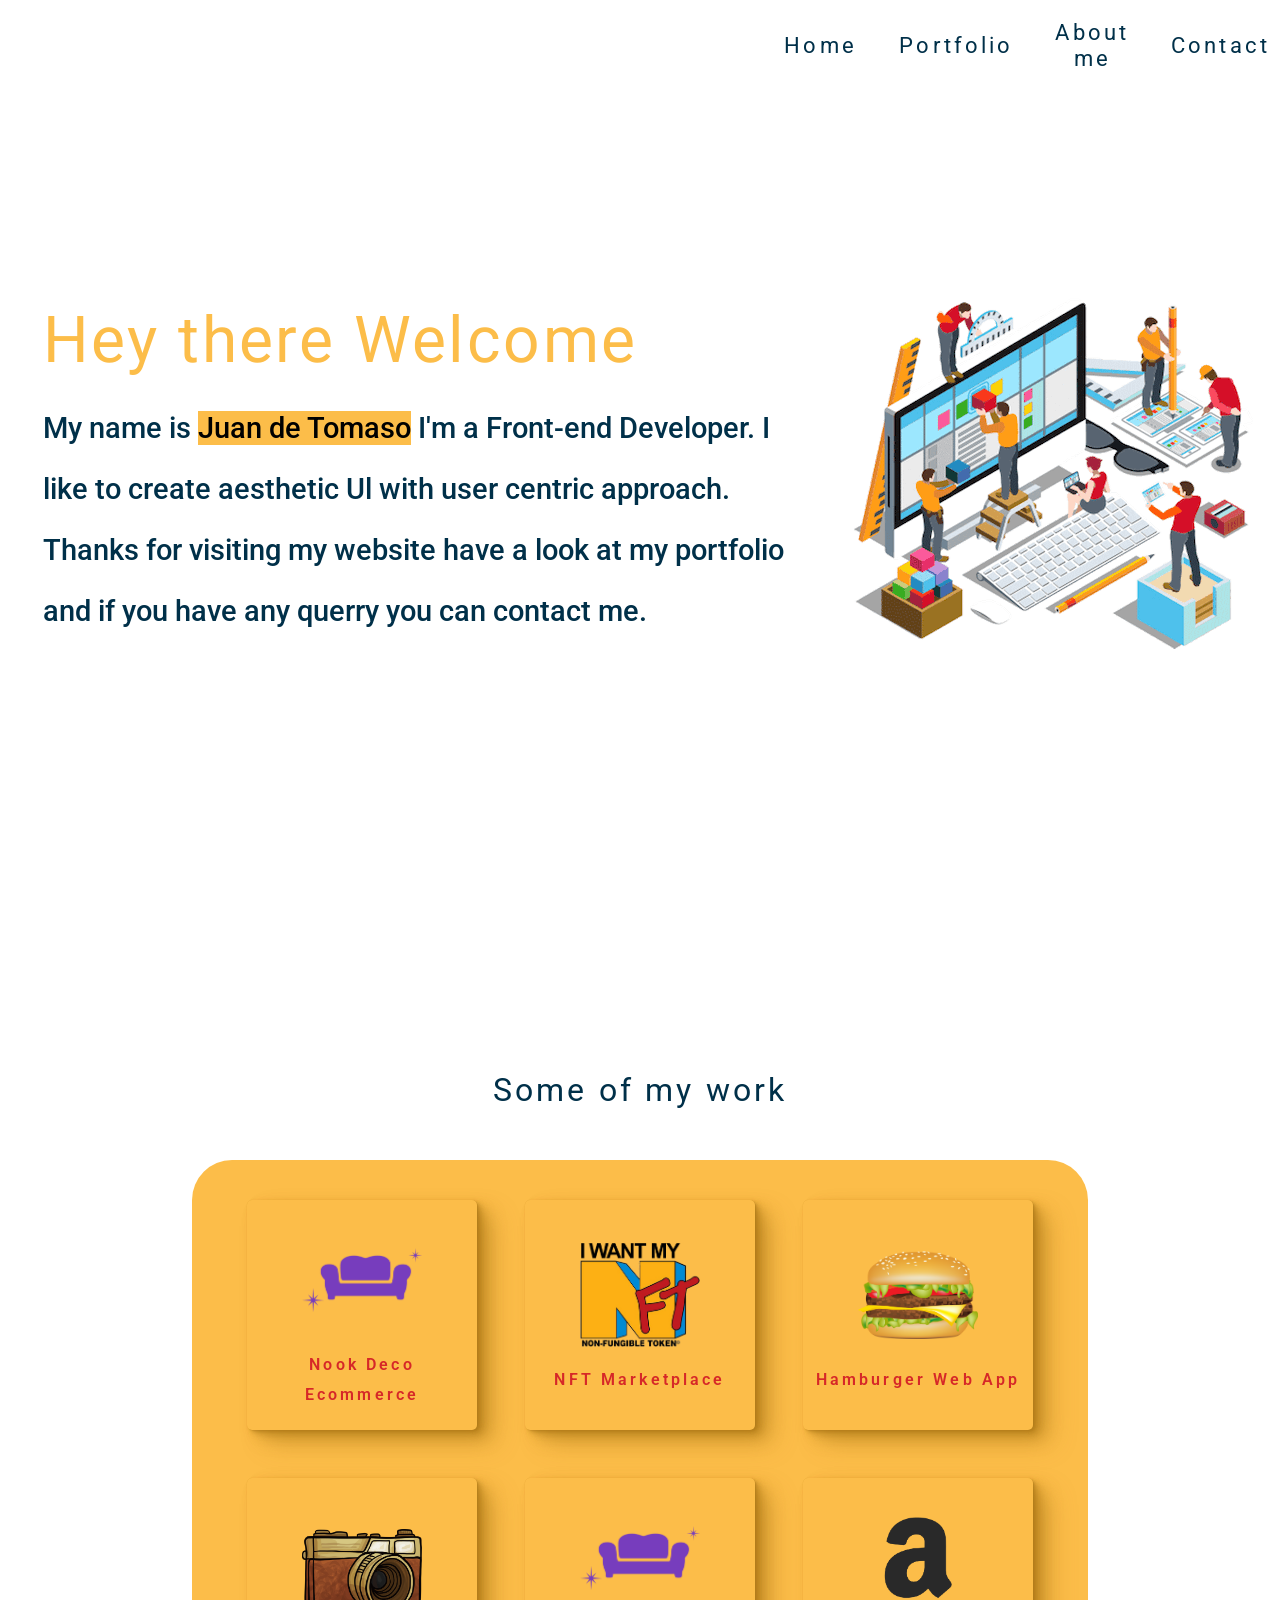
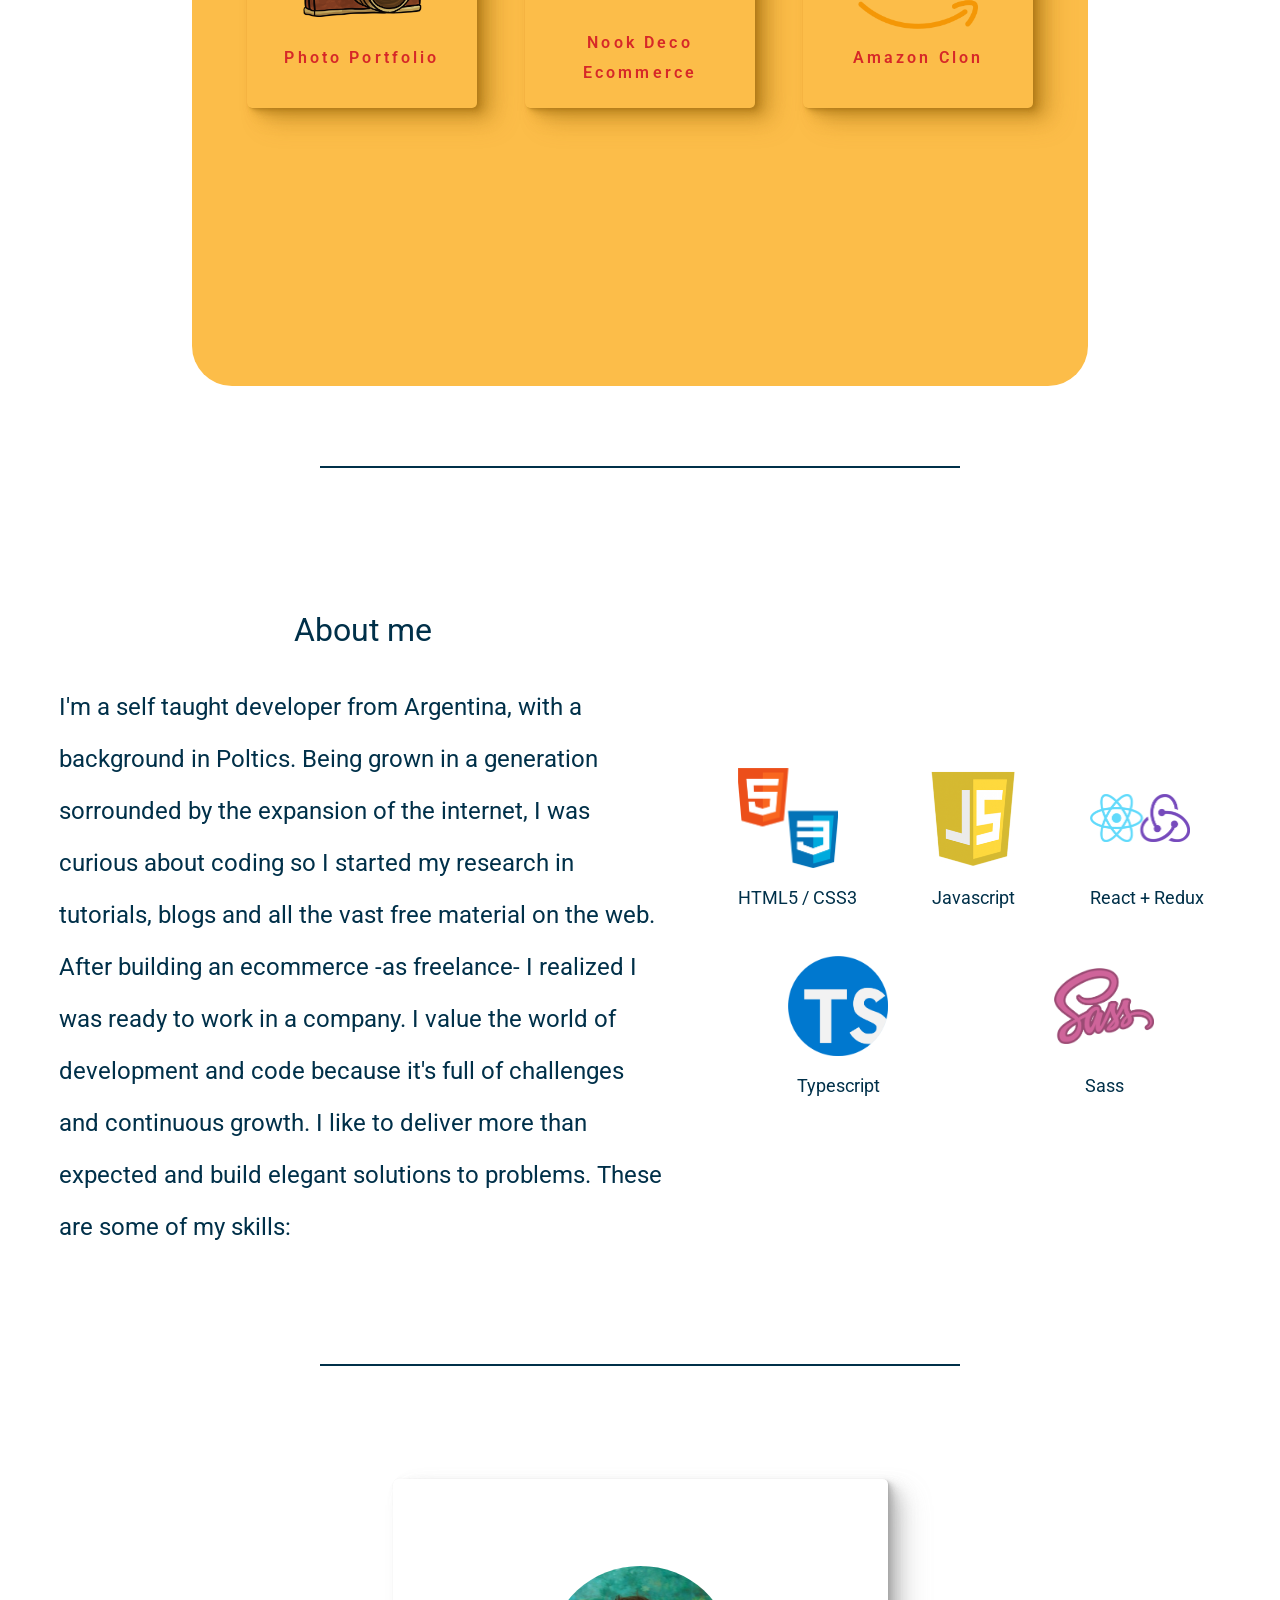
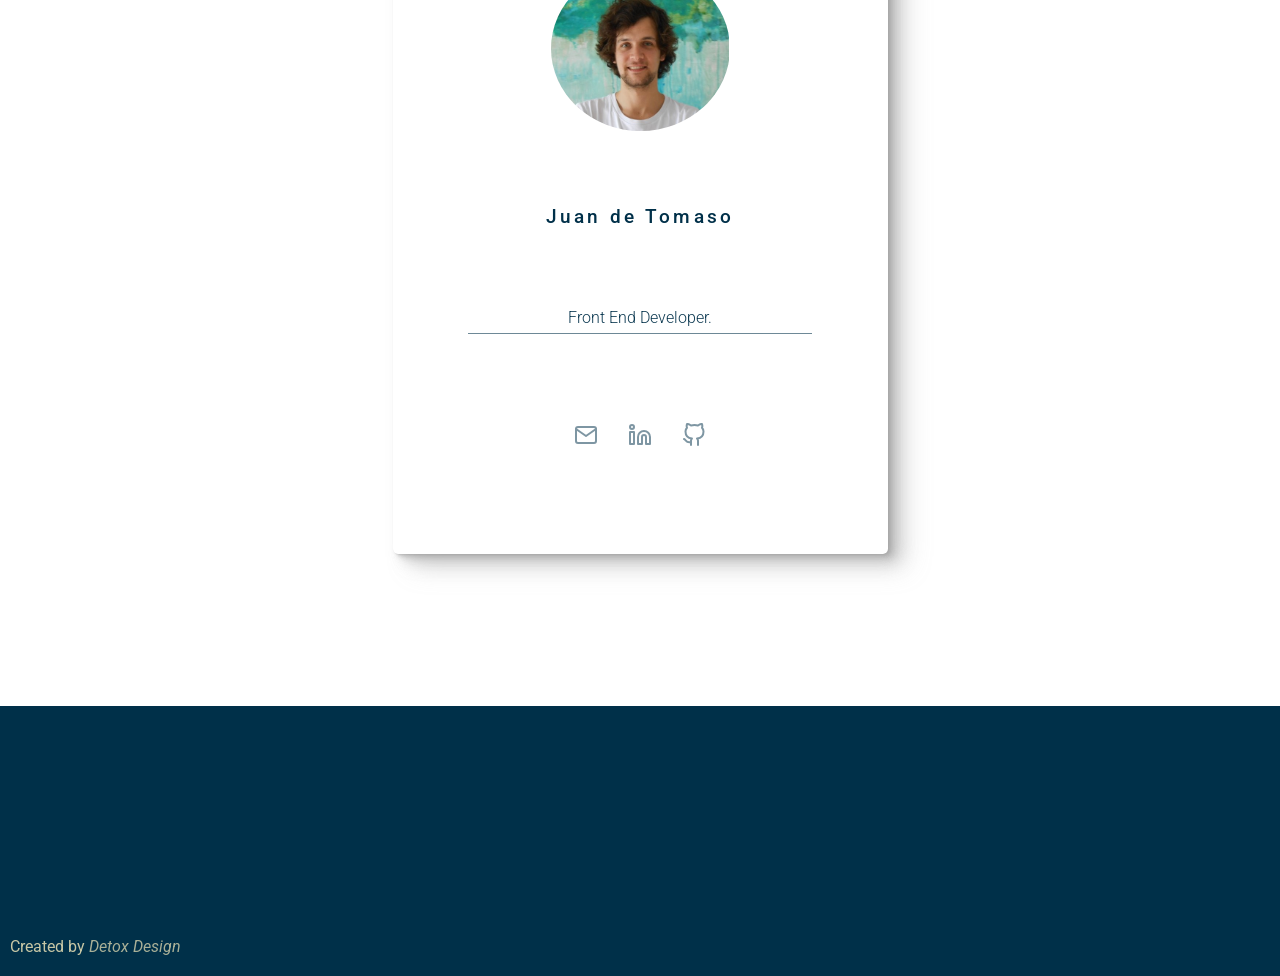
==== commit 370663fb: "dinamic imports" ====
--- a/index.html
+++ b/index.html
@@ -75,80 +75,7 @@
           <div class="content-works">
             <h3>Some of my work</h3>
             <section class="project-section">
-              <article class="project p1" data-aos="fade-up">
-                <a href="https://nookdeco.com.ar/" target="_blank" rel="noopener">
-                  <img
-                    src="images/sofa.png"
-                    alt="previewNook"
-                  />
-                  <span>Nook Deco Ecommerce</span>
-                </a>
-              </article>
-              <article class="project p1" data-aos="fade-up">
-                <a href="https://nft-detomaso.vercel.app/" target="_blank" rel="noopener">
-                  <img
-                    src="images/nft.png"
-                    alt="preview nft marketplace"
-                  />
-                  <span>NFT Marketplace</span>
-                </a>
-              </article>
-              <article class="project p1" data-aos="fade-up">
-                <a href="https://projectburgerapp.netlify.app/" target="_blank" rel="noopener">
-                  <img
-                    src="images/hamburgerPic.png"
-                    alt="previewMG"
-                    class="nook-img"
-                  />
-                  <span>Hamburger Web App</span>
-                </a>
-              </article>
-              <article class="project p1" data-aos="fade-up">
-                <a href="https://angelesmorgan.com/" target="_blank" rel="noopener">
-                  <img
-                    src="images/camerapic.png"
-                    alt="previewWEB"
-                  />
-                  <span class="title-web">Photo Portfolio</span>
-                </a>
-              </article>
-              <article class="project p1" data-aos="fade-up">
-                <a href="https://fakeamazonproject.netlify.app/" target="_blank" rel="noopener">
-                  <img
-                    src="images\amazonLogo.png"
-                    alt="previewAC"
-                  />
-                  <span>Amazon Clon</span>
-                </a>
-              </article>
-              <article class="project p1" data-aos="fade-up">
-                <a href="https://projectmemorygame.netlify.app/" target="_blank" rel="noopener">
-                  <img
-                    src="images/brain.png"
-                    alt="previewMG"
-                  />
-                  <span>Memory Game</span>
-                </a>
-              </article>
-              <article class="project p1" data-aos="fade-up">
-                <a href="https://projecthorsegame.netlify.app" target="_blank" rel="noopener">
-                  <img
-                    src="images/caballoCartoon-removebg-preview.png"
-                    alt="previewHG"
-                  />
-                  <span>Horse Game</span>
-                </a>
-              </article>
-              <article class="project p1" data-aos="fade-up">
-                <a href="https://projectdrumkit.netlify.app" target="_blank" rel="noopener">
-                  <img
-                    src="images/drumpic.png"
-                    alt="previewDK"
-                  />
-                  <span>Drum Kit</span>
-                </a>
-             </article>
-              
+              <!-- This section is imported dinamically -->
             </section>
           </div>
         </section>
@@ -160,26 +87,7 @@
               I'm a self taught developer from Argentina, with a background in Poltics. Being grown in a generation sorrounded by the expansion of the internet, I was curious about coding so I started my research in tutorials, blogs and all the vast free material on the web. After building an ecommerce -as freelance- I realized I was ready to work in a company. I value the world of development and code because it's full of challenges and continuous growth. I like to deliver more than expected and build elegant solutions to problems. These are some of my skills:            </p>
         </article>
         <section class="about-skills">
-          <figure class="about-figure">
-            <img src="images/htmlCssLogo.png" alt="css Logo" />
-            <figcaption>HTML5 / CSS3</figcaption>
-          </figure>
-          <figure class="about-figure">
-            <img src="images/jsLogo.png" alt="css Logo" />
-            <figcaption>Javascript</figcaption>
-          </figure>
-          <figure class="about-figure">
-            <img src="images/reactReduxLogo.png" alt="css Logo" />
-            <figcaption>React + Redux</figcaption>
-          </figure>
-          <figure class="about-figure">
-            <img src="images/typescriptLogo.png" alt="css Logo" />
-            <figcaption>Typescript</figcaption>
-          </figure>
-          <figure class="about-figure">
-            <img src="images/scssLogo.png" alt="css Logo" />
-            <figcaption>Sass</figcaption>
-          </figure>
+                        <!-- This section is imported dinamically -->
         </section>
       </div>
       <div class="contact-section s4" id="contacto">
--- a/style.css
+++ b/style.css
@@ -226,20 +226,9 @@
 } */
 
 .yellowMark {
-    position: relative;
     background-color: #FCBD49;
-
-}
-
-.yellowMark::after{
-    position: absolute;
-    content: '';
-    left: 0;
-    top: 0;
-    width: 100%;
-    height: 100%;
-    z-index: 1;
-}
+}
+
 
 /* ESTILOS DE LA SECCION TRABAJOS */
 
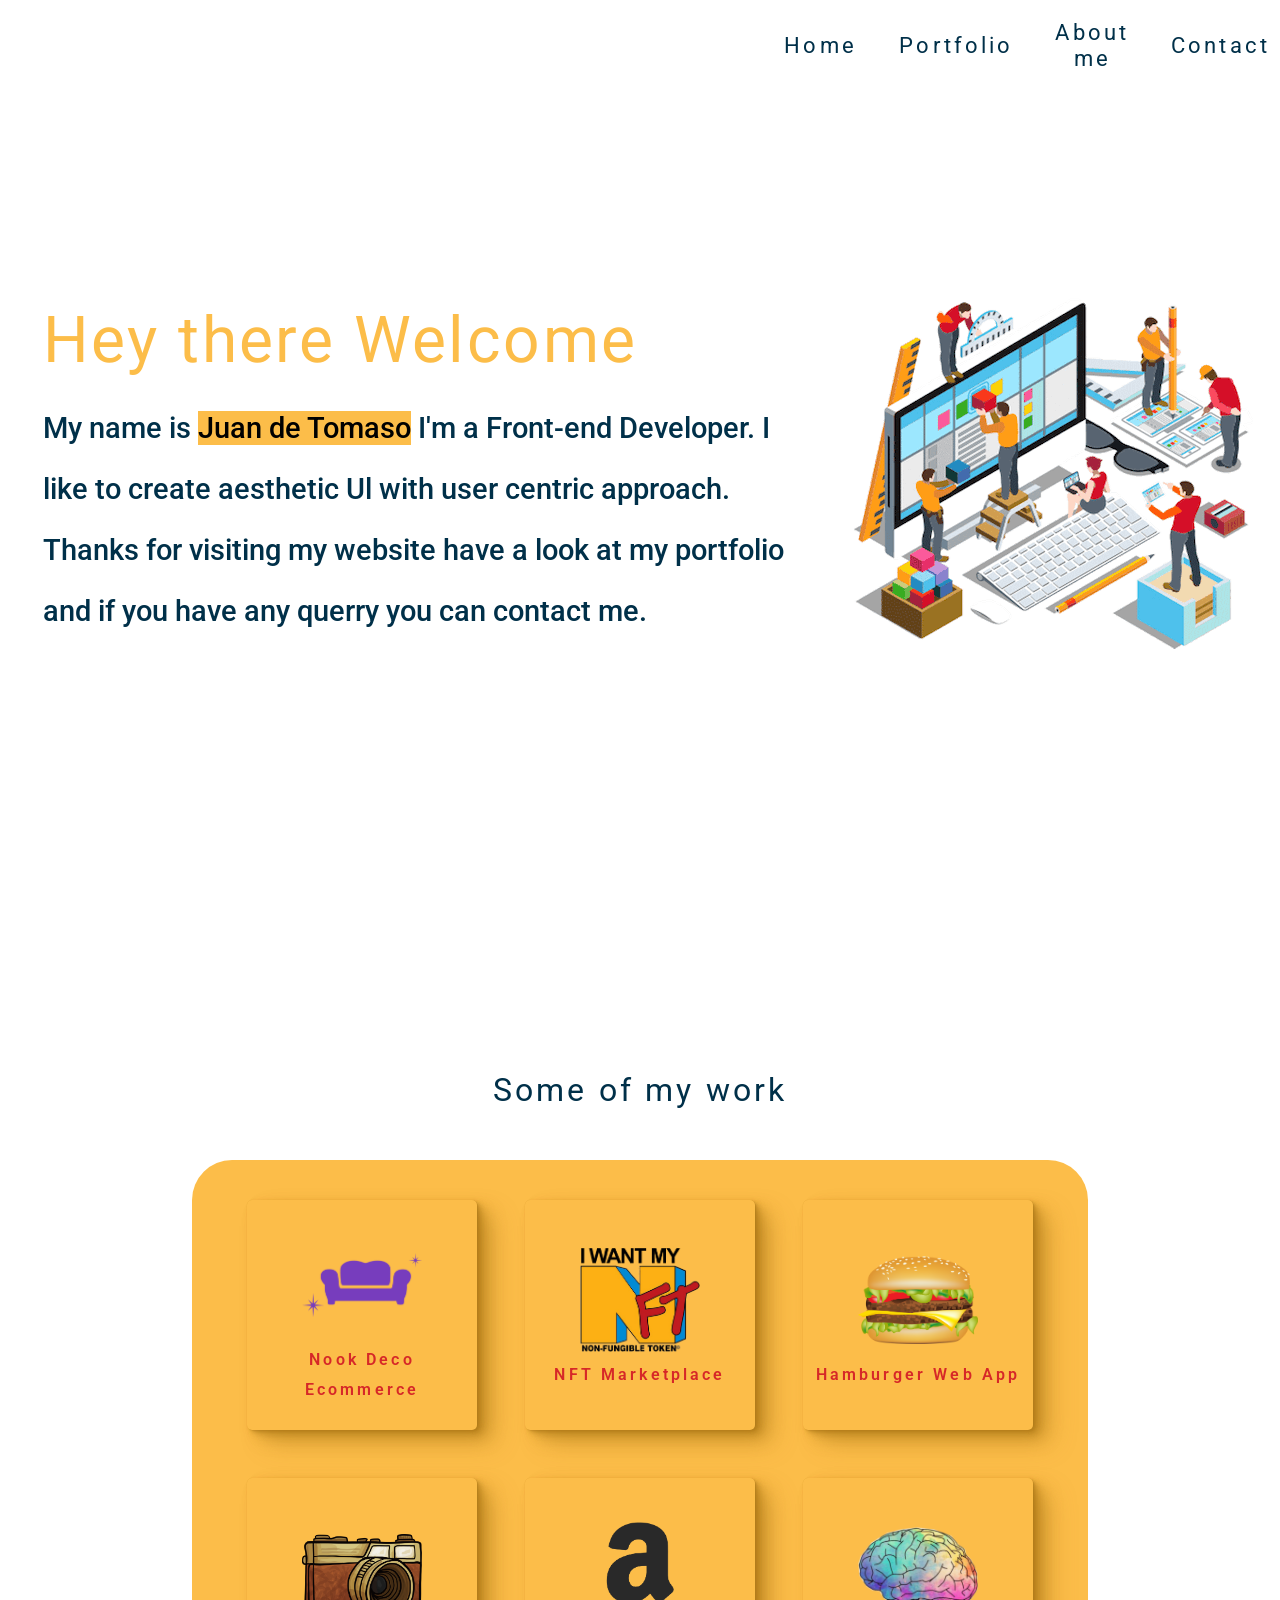
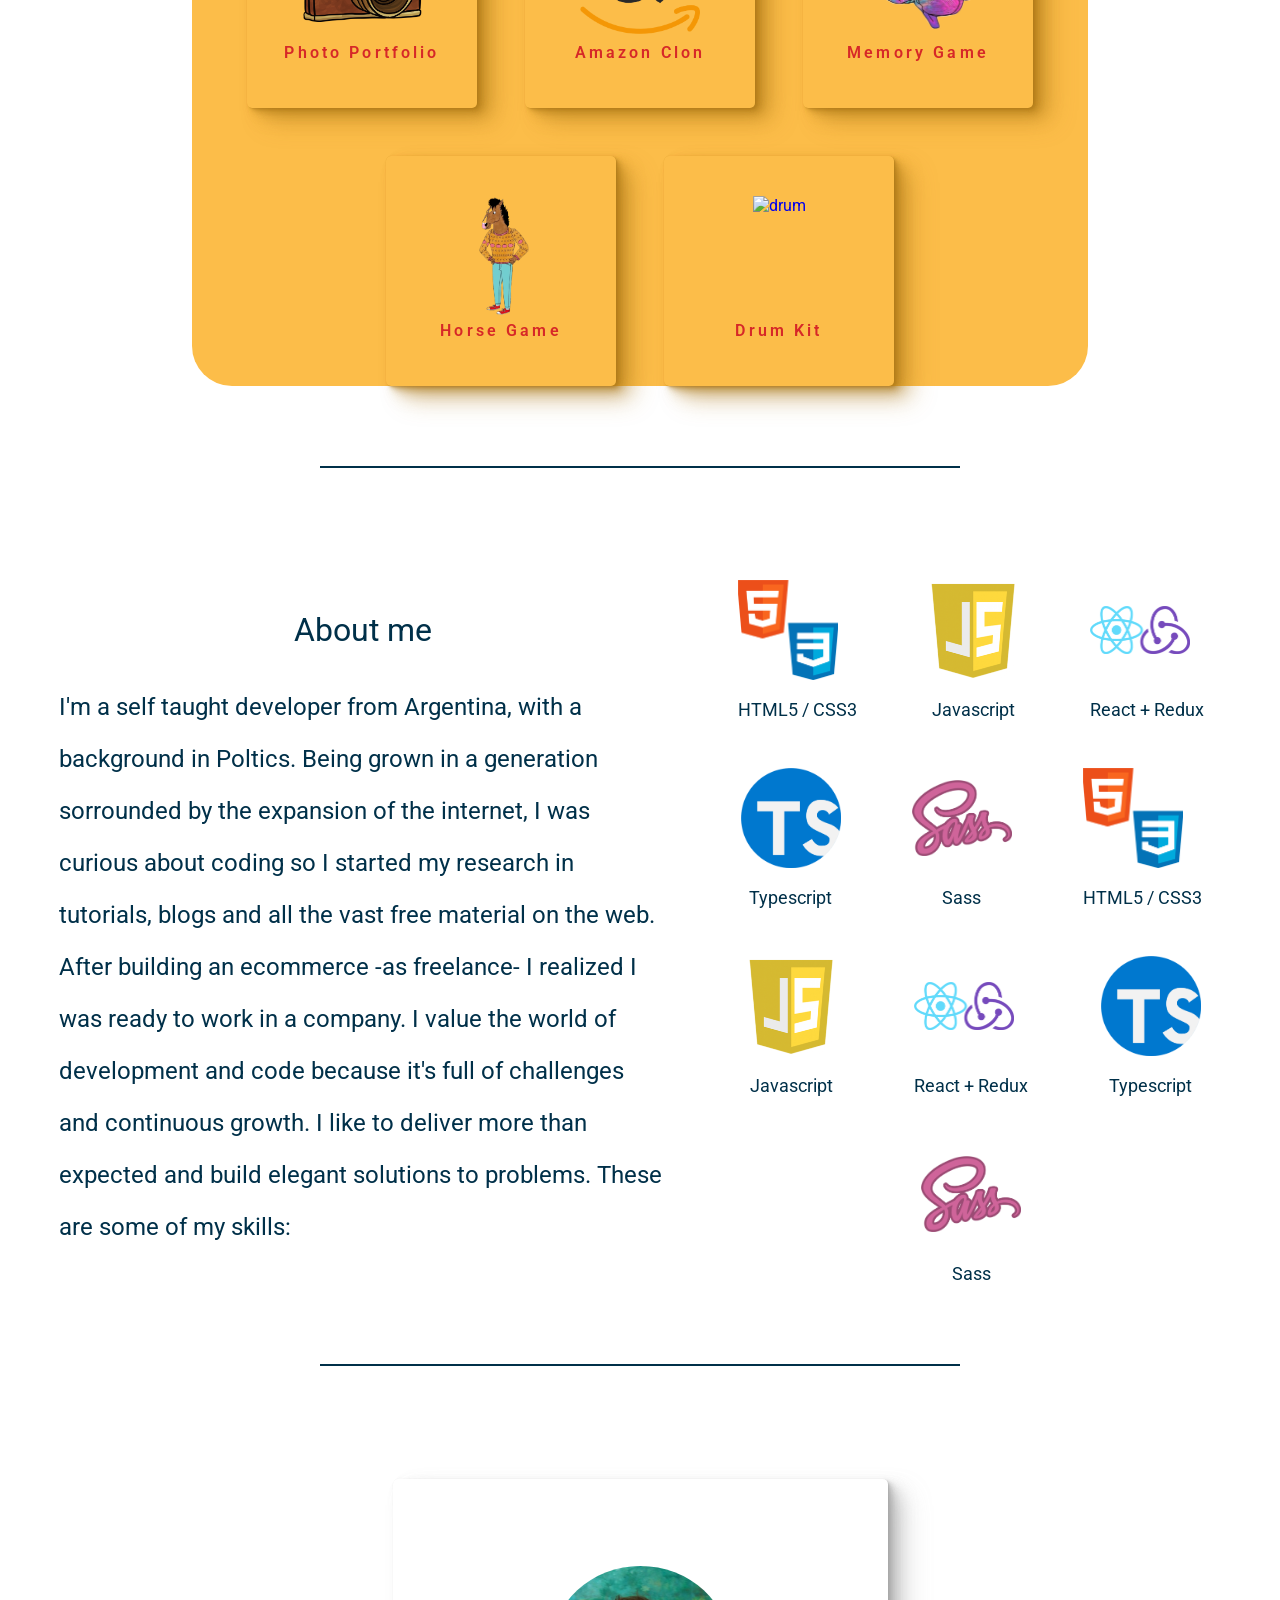
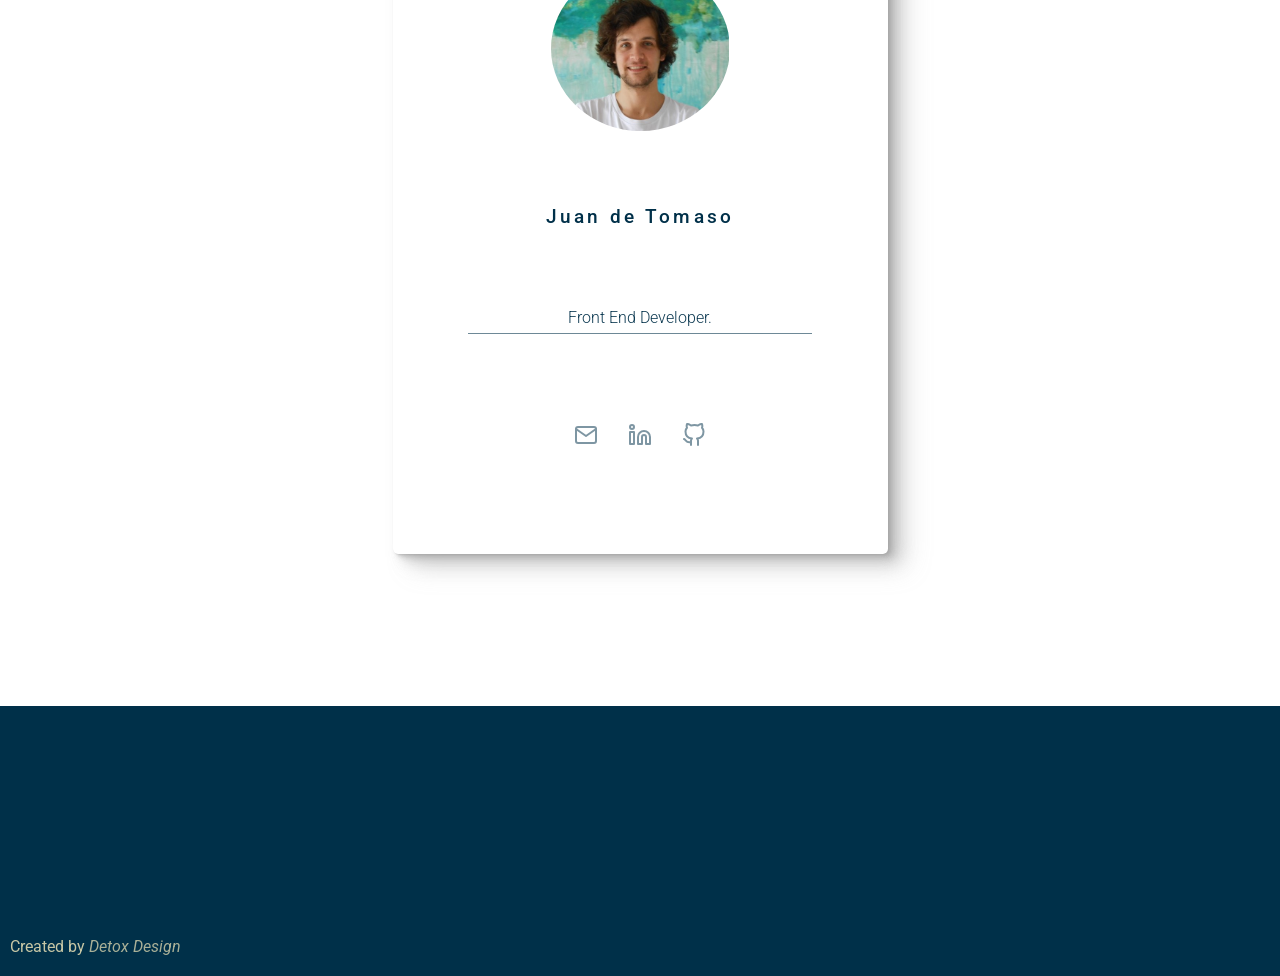
==== commit 6c73a013: "changes in dinamic imports and menu" ====
--- a/index.html
+++ b/index.html
@@ -75,7 +75,71 @@
           <div class="content-works">
             <h3>Some of my work</h3>
             <section class="project-section">
-              <!-- This section is imported dinamically -->
+              <article class="project p1" data-aos="fade-up">
+                <a href="https://nookdeco.com.ar/" target="_blank" rel="noopener">
+                  <div class="img-container background">
+
+                  </div>
+                  <span>Nook Deco Ecommerce</span>
+                </a>
+              </article>
+              <article class="project p1" data-aos="fade-up">
+                <a href="https://nft-detomaso.vercel.app/" target="_blank" rel="noopener">
+                  <div class="img-container background">
+                    
+                  </div>
+                  <span>NFT Marketplace</span>
+                </a>
+              </article>
+              <article class="project p1" data-aos="fade-up">
+                <a href="https://projectburgerapp.netlify.app/" target="_blank" rel="noopener">
+                  <div class="img-container background">
+                    
+                  </div>
+                  <span>Hamburger Web App</span>
+                </a>
+              </article>
+              <article class="project p1" data-aos="fade-up">
+                <a href="https://angelesmorgan.com/" target="_blank" rel="noopener">
+                  <div class="img-container background">
+                    
+                  </div>
+                  <span class="title-web">Photo Portfolio</span>
+                </a>
+              </article>
+              <article class="project p1" data-aos="fade-up">
+                <a href="https://fakeamazonproject.netlify.app/" target="_blank" rel="noopener">
+                  <div class="img-container background">
+                    
+                  </div>
+                  <span>Amazon Clon</span>
+                </a>
+              </article>
+              <article class="project p1" data-aos="fade-up">
+                <a href="https://projectmemorygame.netlify.app/" target="_blank" rel="noopener">
+                  <div class="img-container background">
+                    
+                  </div>
+                  <span>Memory Game</span>
+                </a>
+              </article>
+              <article class="project p1" data-aos="fade-up">
+                <a href="https://projecthorsegame.netlify.app" target="_blank" rel="noopener">
+                  <div class="img-container background">
+                    
+                  </div>
+                  <span>Horse Game</span>
+                </a>
+              </article>
+              <article class="project p1" data-aos="fade-up">
+                <a href="https://projectdrumkit.netlify.app" target="_blank" rel="noopener">
+                  <div class="img-container background">
+                    
+                  </div>
+                  <span>Drum Kit</span>
+                </a>
+             </article>
+              
             </section>
           </div>
         </section>
@@ -87,7 +151,26 @@
               I'm a self taught developer from Argentina, with a background in Poltics. Being grown in a generation sorrounded by the expansion of the internet, I was curious about coding so I started my research in tutorials, blogs and all the vast free material on the web. After building an ecommerce -as freelance- I realized I was ready to work in a company. I value the world of development and code because it's full of challenges and continuous growth. I like to deliver more than expected and build elegant solutions to problems. These are some of my skills:            </p>
         </article>
         <section class="about-skills">
-                        <!-- This section is imported dinamically -->
+          <figure class="about-figure">
+            <img src="images/htmlCssLogo.png" alt="css Logo" />
+            <figcaption>HTML5 / CSS3</figcaption>
+          </figure>
+          <figure class="about-figure">
+            <img src="images/jsLogo.png" alt="css Logo" />
+            <figcaption>Javascript</figcaption>
+          </figure>
+          <figure class="about-figure">
+            <img src="images/reactReduxLogo.png" alt="css Logo" />
+            <figcaption>React + Redux</figcaption>
+          </figure>
+          <figure class="about-figure">
+            <img src="images/typescriptLogo.png" alt="css Logo" />
+            <figcaption>Typescript</figcaption>
+          </figure>
+          <figure class="about-figure">
+            <img src="images/scssLogo.png" alt="css Logo" />
+            <figcaption>Sass</figcaption>
+          </figure>
         </section>
       </div>
       <div class="contact-section s4" id="contacto">
--- a/style.css
+++ b/style.css
@@ -283,12 +283,29 @@
     display: flex;
     flex-direction: column;
 }
-.project img{
-    margin: auto;
-    margin-bottom: 10px;
+
+.project .img-container {
     width: 120px;
     height: 120px;
+    margin: 0 auto;
+    border-radius: 4px;
+}
+
+.img-container img{
+    margin: auto 0;
+    margin-bottom: 10px;
+    width: 100%;
+    height: 100%;
     object-fit: contain;
+
+}
+
+.project .background {
+    background-size: 400% 400%;
+    background: linear-gradient(-45deg, var(--skin), var(--beige));
+    -webkit-animation: AnimationName 1s ease infinite;
+    -moz-animation: AnimationName 1s ease infinite;
+    animation: AnimationName 1s ease infinite;
 
 }
 
@@ -297,6 +314,23 @@
     font-weight: 600;
     letter-spacing: 0.196875rem;
     line-height: 1.875;
+}
+
+
+@-webkit-keyframes AnimationName {
+    0%{background-position:0% 27%}
+    50%{background-position:100% 74%}
+    100%{background-position:0% 27%}
+}
+@-moz-keyframes AnimationName {
+    0%{background-position:0% 27%}
+    50%{background-position:100% 74%}
+    100%{background-position:0% 27%}
+}
+@keyframes AnimationName {
+    0%{background-position:0% 27%}
+    50%{background-position:100% 74%}
+    100%{background-position:0% 27%}
 }
 
 .title-web{
@@ -524,12 +558,7 @@
         width: 245px;
         height: 240px;
     }
-
-    .project img{
-        width: 225px;
-        height: 110px;
-    }
-
+    
     .card h2 {
         font-size: 1rem;
     }
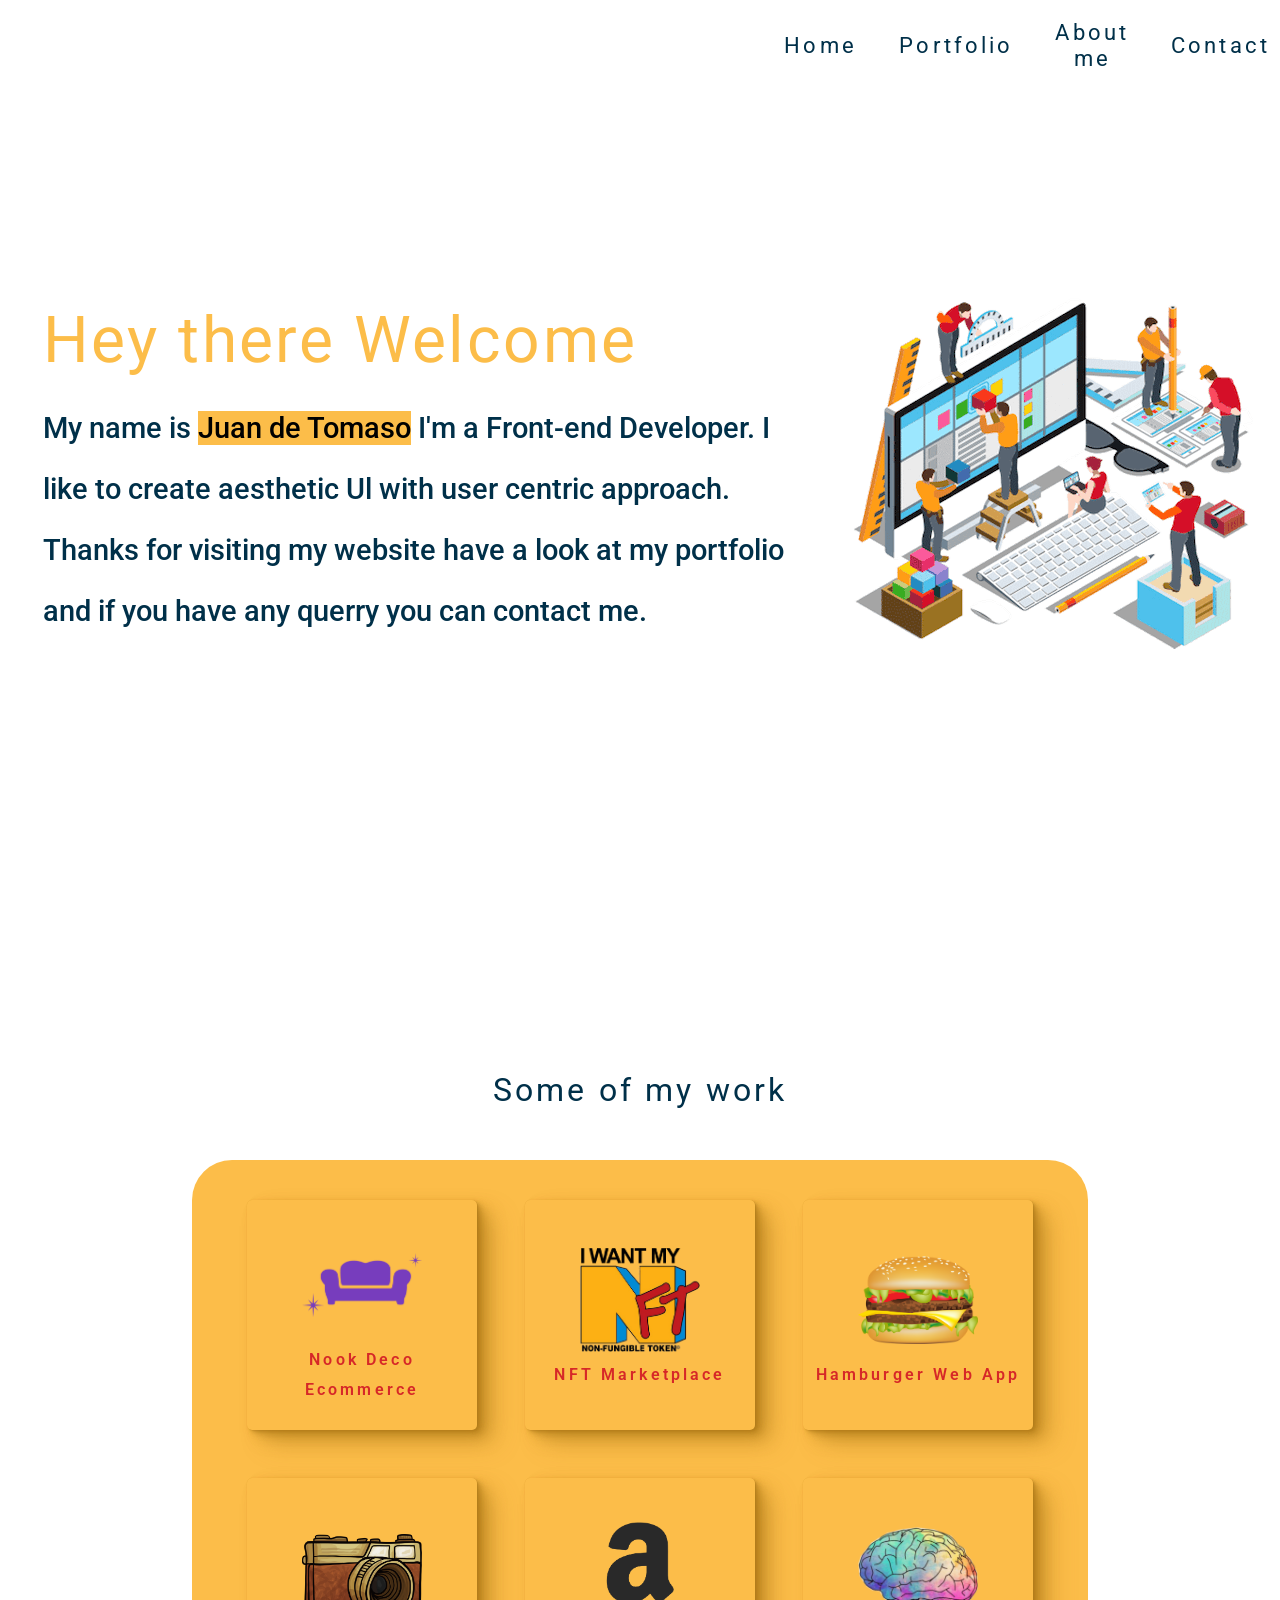
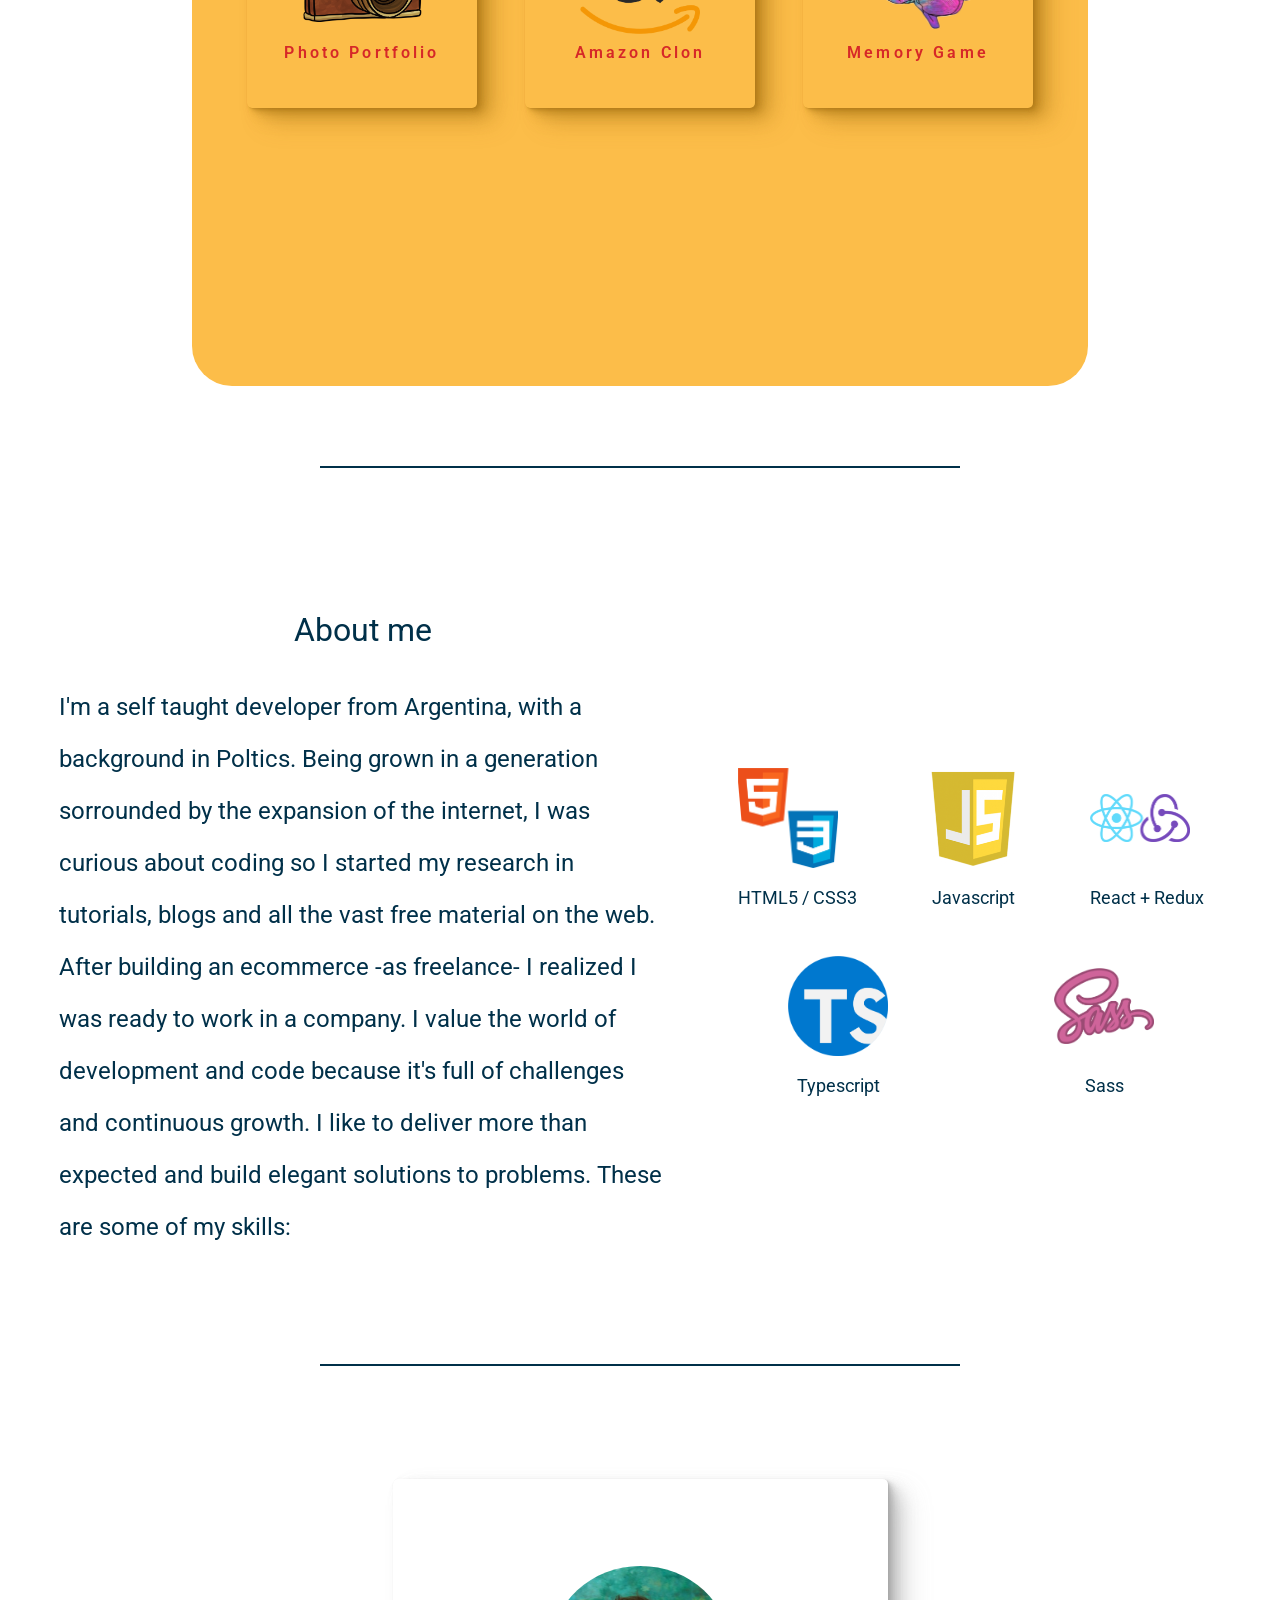
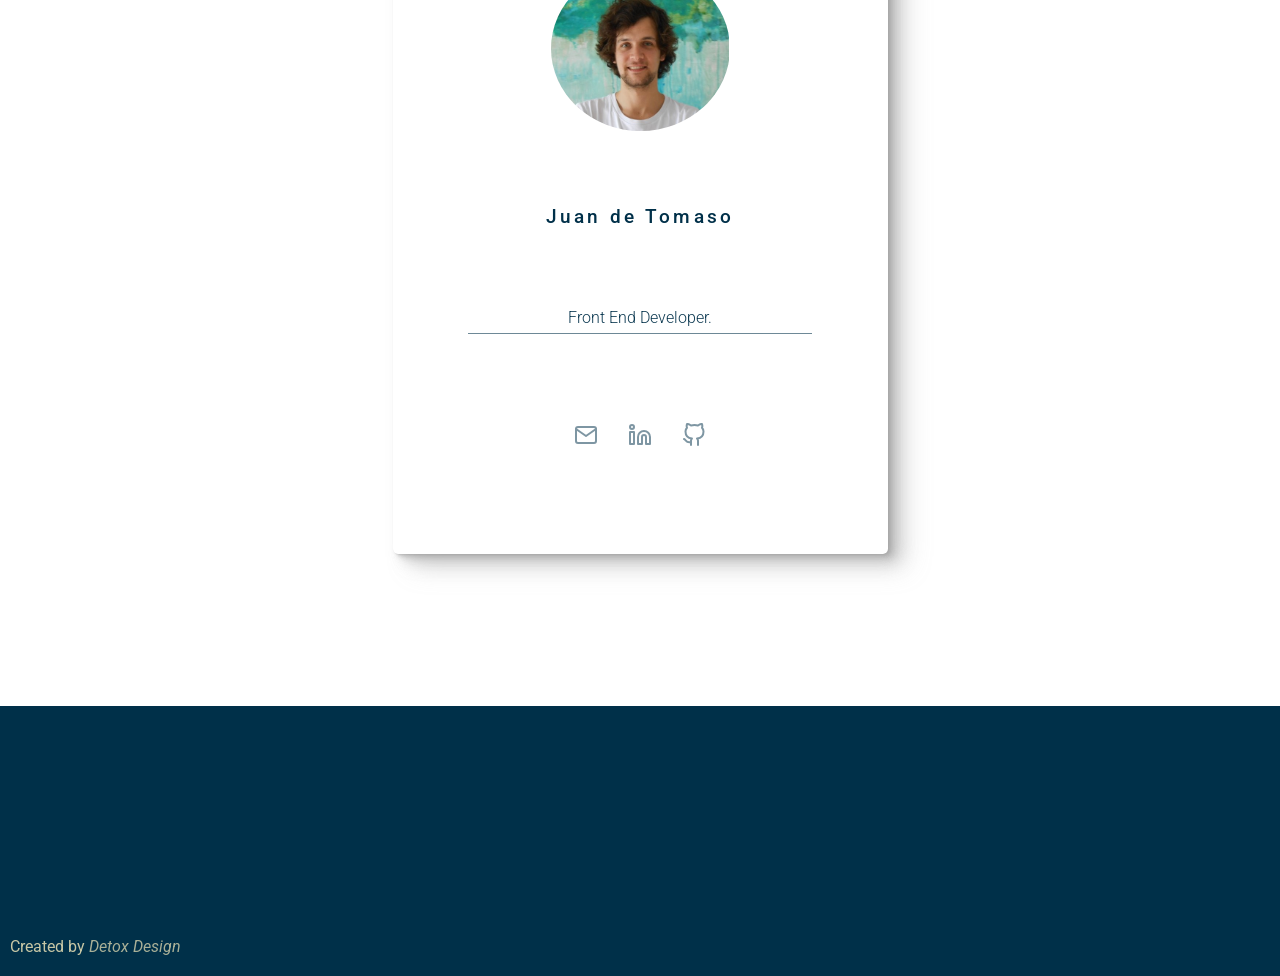
==== commit f289f297: "fix some error duplication in skils" ====
--- a/index.html
+++ b/index.html
@@ -77,65 +77,49 @@
             <section class="project-section">
               <article class="project p1" data-aos="fade-up">
                 <a href="https://nookdeco.com.ar/" target="_blank" rel="noopener">
-                  <div class="img-container background">
-
-                  </div>
+                 <div class="img-container"></div>
                   <span>Nook Deco Ecommerce</span>
                 </a>
               </article>
               <article class="project p1" data-aos="fade-up">
                 <a href="https://nft-detomaso.vercel.app/" target="_blank" rel="noopener">
-                  <div class="img-container background">
-                    
-                  </div>
+                  <div class="img-container"></div>
                   <span>NFT Marketplace</span>
                 </a>
               </article>
               <article class="project p1" data-aos="fade-up">
                 <a href="https://projectburgerapp.netlify.app/" target="_blank" rel="noopener">
-                  <div class="img-container background">
-                    
-                  </div>
+                  <div class="img-container"></div>
                   <span>Hamburger Web App</span>
                 </a>
               </article>
               <article class="project p1" data-aos="fade-up">
                 <a href="https://angelesmorgan.com/" target="_blank" rel="noopener">
-                  <div class="img-container background">
-                    
-                  </div>
+                  <div class="img-container"></div>
                   <span class="title-web">Photo Portfolio</span>
                 </a>
               </article>
               <article class="project p1" data-aos="fade-up">
                 <a href="https://fakeamazonproject.netlify.app/" target="_blank" rel="noopener">
-                  <div class="img-container background">
-                    
-                  </div>
+                  <div class="img-container"></div>
                   <span>Amazon Clon</span>
                 </a>
               </article>
               <article class="project p1" data-aos="fade-up">
                 <a href="https://projectmemorygame.netlify.app/" target="_blank" rel="noopener">
-                  <div class="img-container background">
-                    
-                  </div>
+                  <div class="img-container"></div>
                   <span>Memory Game</span>
                 </a>
               </article>
               <article class="project p1" data-aos="fade-up">
                 <a href="https://projecthorsegame.netlify.app" target="_blank" rel="noopener">
-                  <div class="img-container background">
-                    
-                  </div>
+                  <div class="img-container"></div>
                   <span>Horse Game</span>
                 </a>
               </article>
               <article class="project p1" data-aos="fade-up">
                 <a href="https://projectdrumkit.netlify.app" target="_blank" rel="noopener">
-                  <div class="img-container background">
-                    
-                  </div>
+                  <div class="img-container"></div>
                   <span>Drum Kit</span>
                 </a>
              </article>
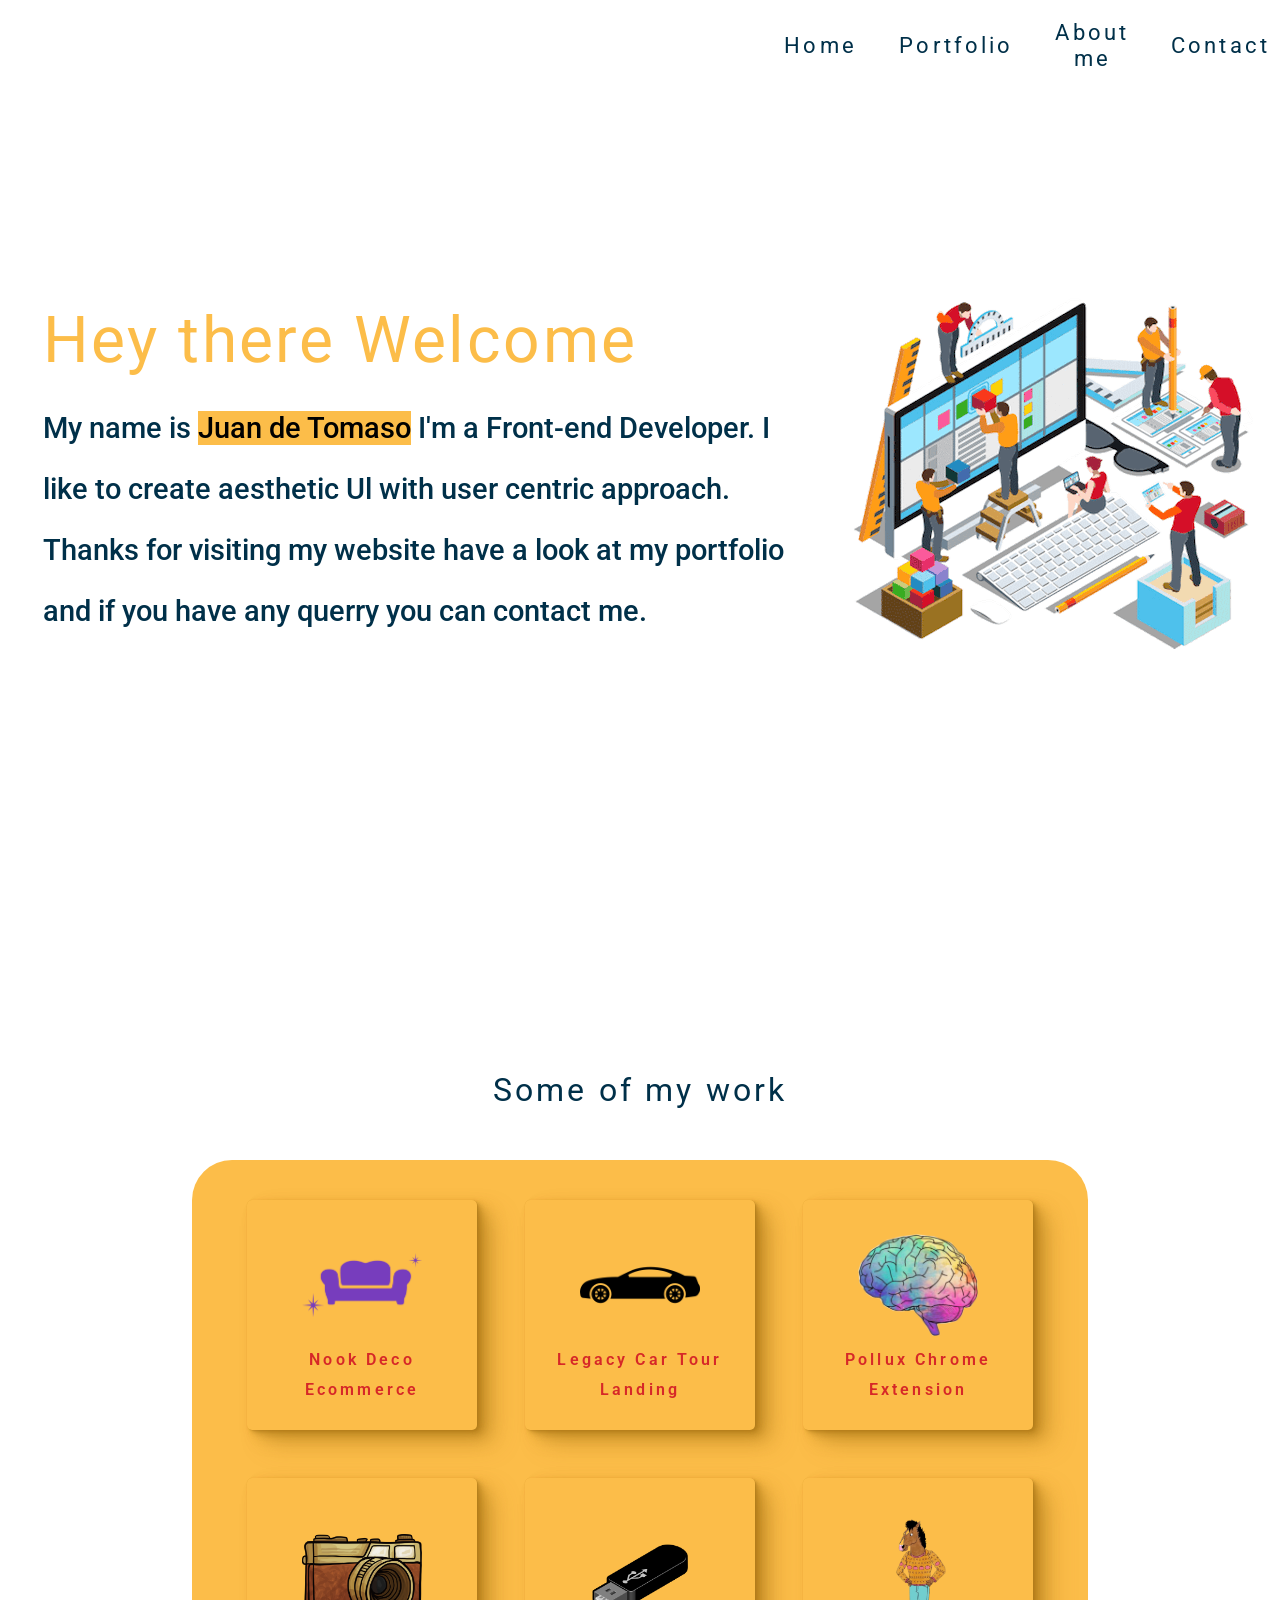
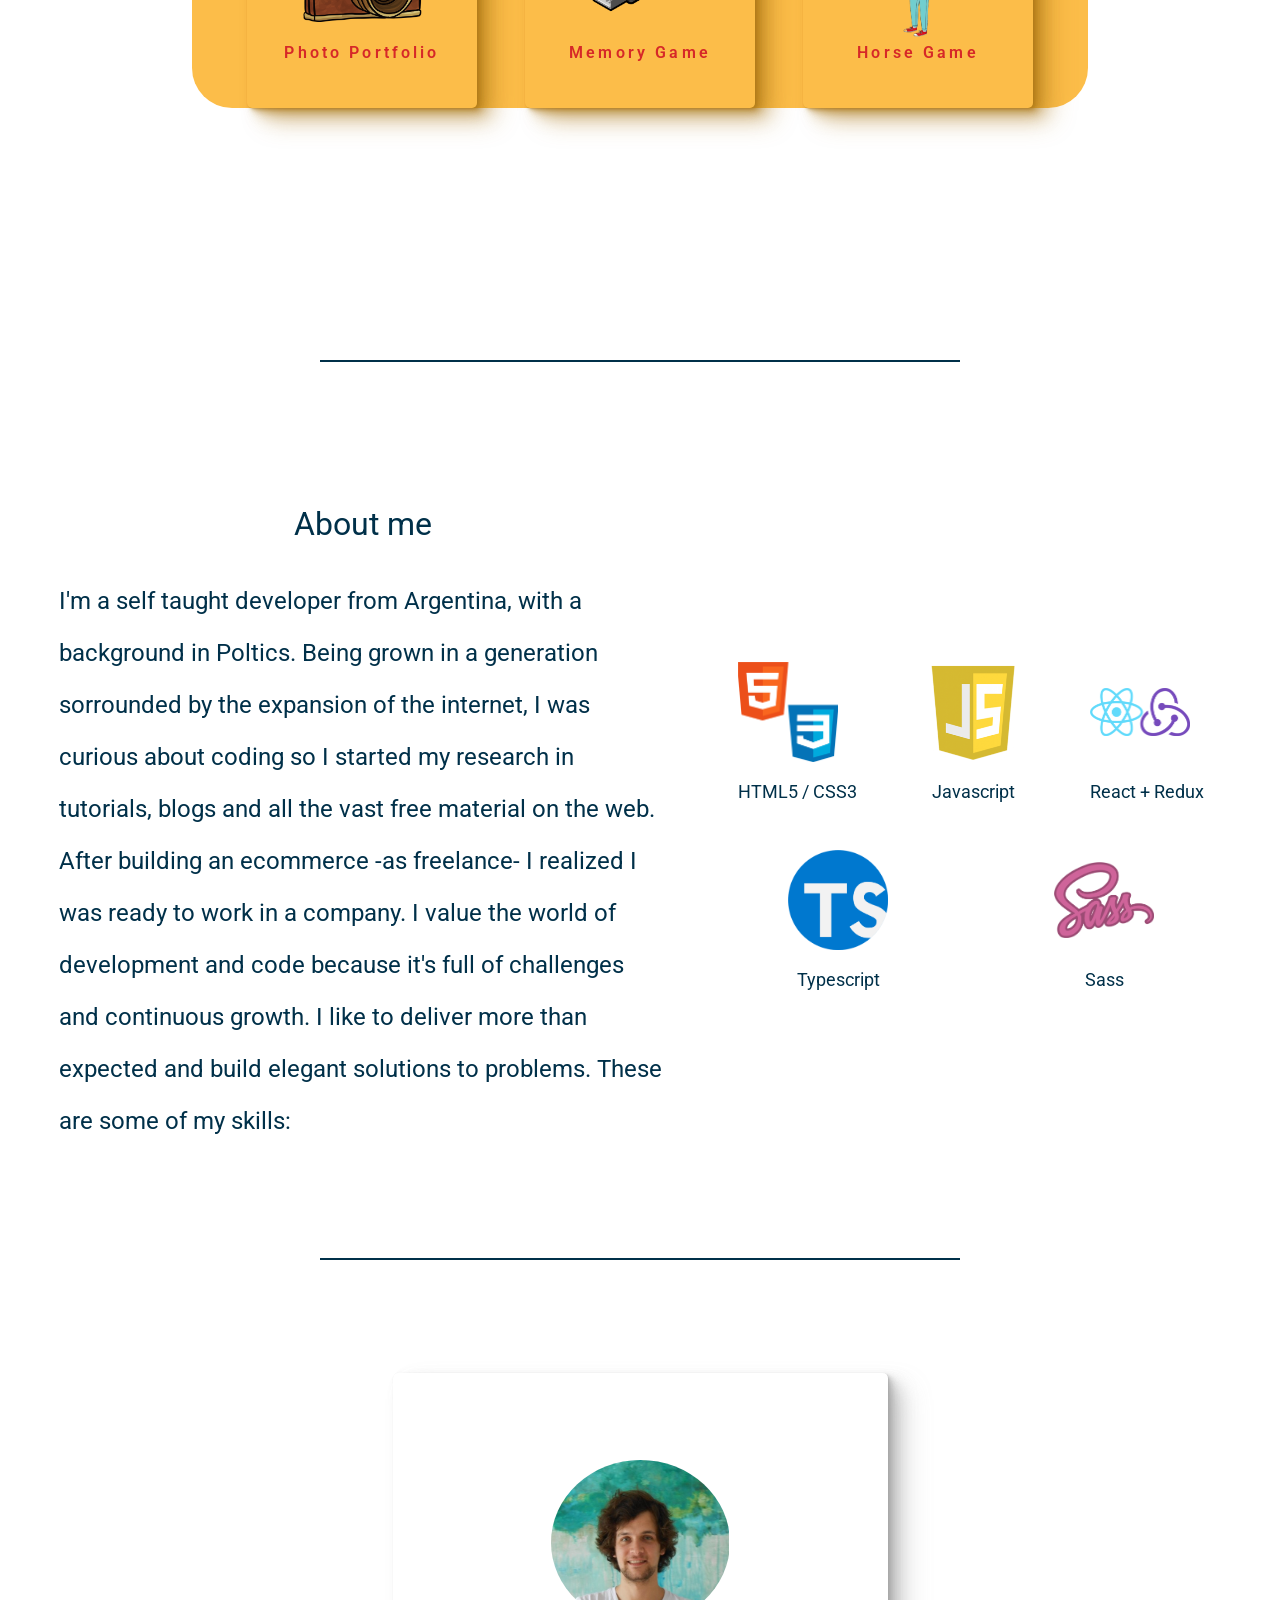
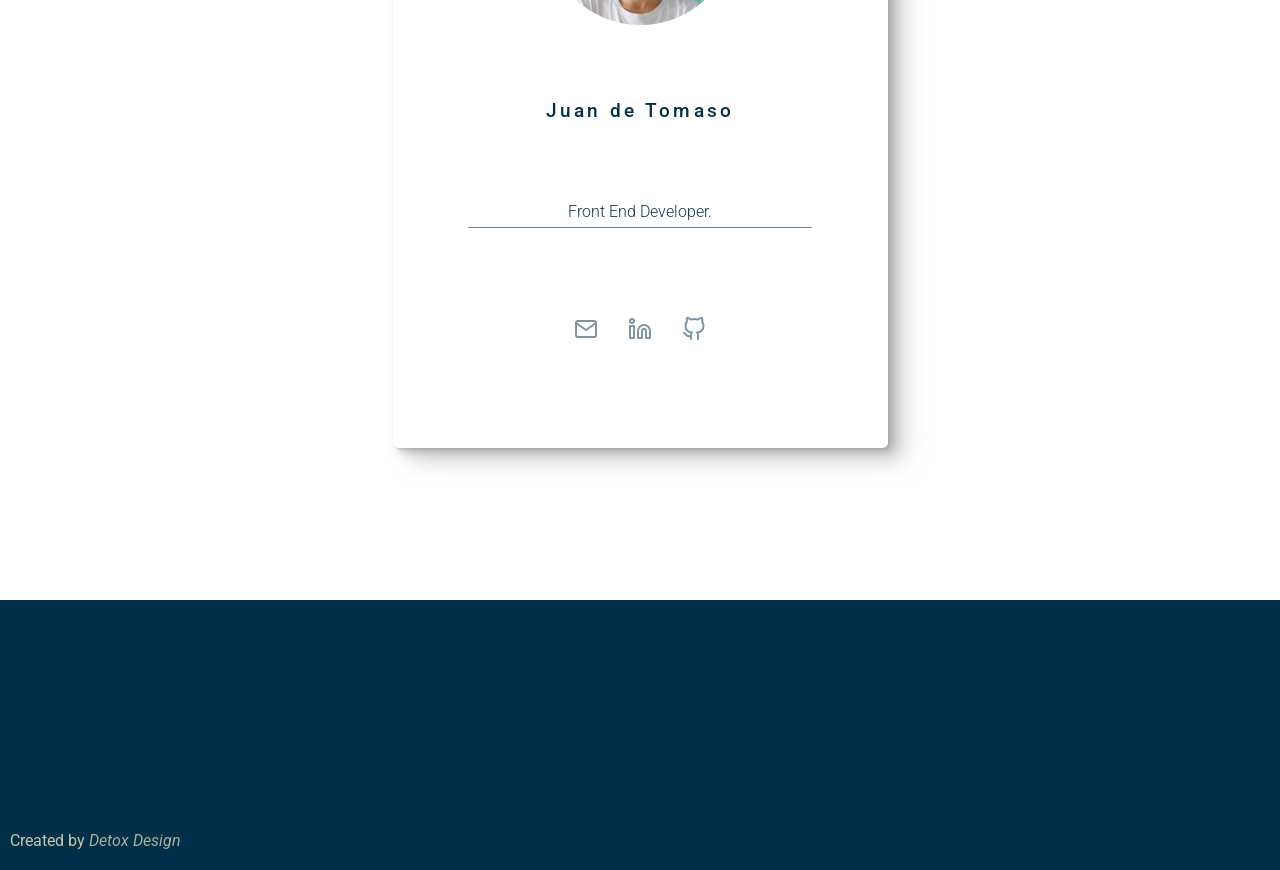
==== commit a27f206f: "update some works" ====
--- a/index.html
+++ b/index.html
@@ -82,27 +82,21 @@
                 </a>
               </article>
               <article class="project p1" data-aos="fade-up">
-                <a href="https://nft-detomaso.vercel.app/" target="_blank" rel="noopener">
+                <a href="https://legacycartour.com/" target="_blank" rel="noopener">
                   <div class="img-container"></div>
-                  <span>NFT Marketplace</span>
+                  <span>Legacy Car Tour Landing</span>
                 </a>
               </article>
               <article class="project p1" data-aos="fade-up">
-                <a href="https://projectburgerapp.netlify.app/" target="_blank" rel="noopener">
+                <a href="https://chrome.google.com/webstore/detail/pollux/pfnjnoljecfpnjenjijncmdgmpmhnfhb" target="_blank" rel="noopener">
                   <div class="img-container"></div>
-                  <span>Hamburger Web App</span>
+                  <span>Pollux Chrome Extension</span>
                 </a>
               </article>
               <article class="project p1" data-aos="fade-up">
                 <a href="https://angelesmorgan.com/" target="_blank" rel="noopener">
                   <div class="img-container"></div>
                   <span class="title-web">Photo Portfolio</span>
-                </a>
-              </article>
-              <article class="project p1" data-aos="fade-up">
-                <a href="https://fakeamazonproject.netlify.app/" target="_blank" rel="noopener">
-                  <div class="img-container"></div>
-                  <span>Amazon Clon</span>
                 </a>
               </article>
               <article class="project p1" data-aos="fade-up">
@@ -117,13 +111,6 @@
                   <span>Horse Game</span>
                 </a>
               </article>
-              <article class="project p1" data-aos="fade-up">
-                <a href="https://projectdrumkit.netlify.app" target="_blank" rel="noopener">
-                  <div class="img-container"></div>
-                  <span>Drum Kit</span>
-                </a>
-             </article>
-              
             </section>
           </div>
         </section>
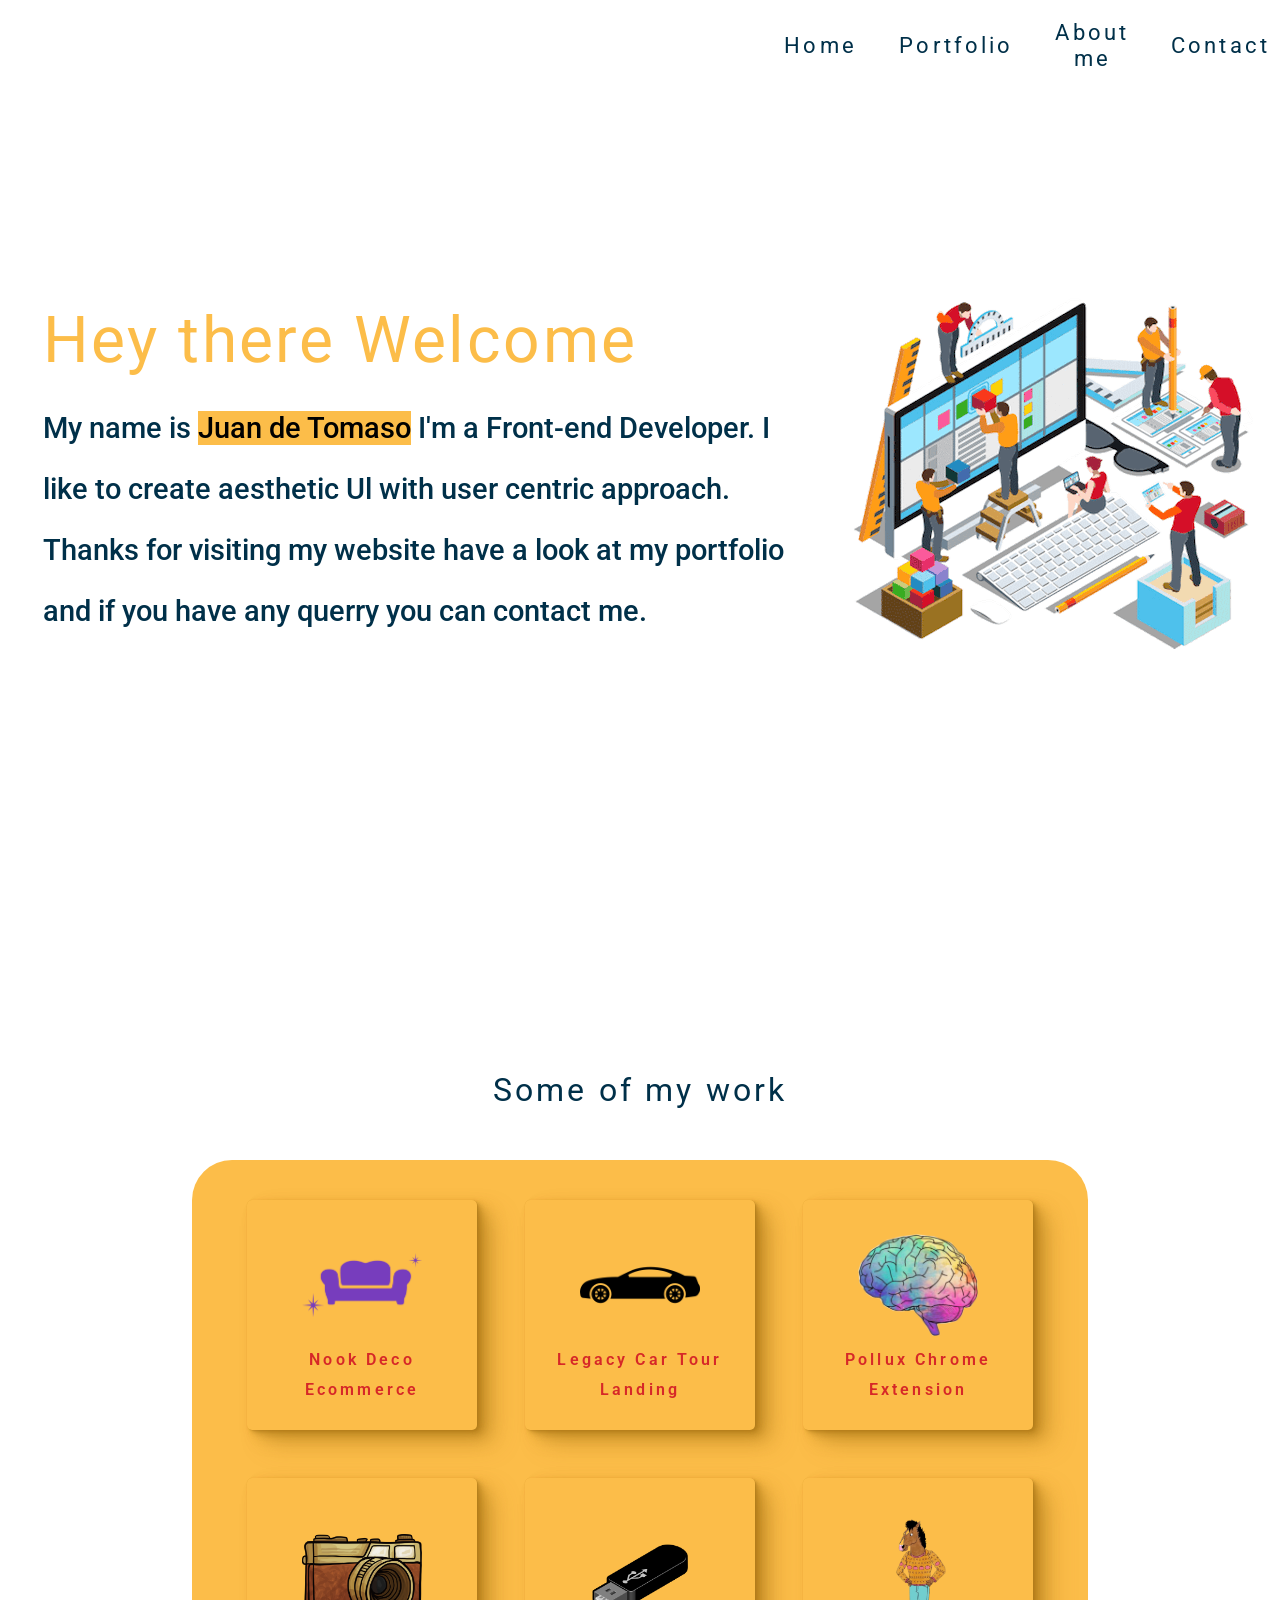
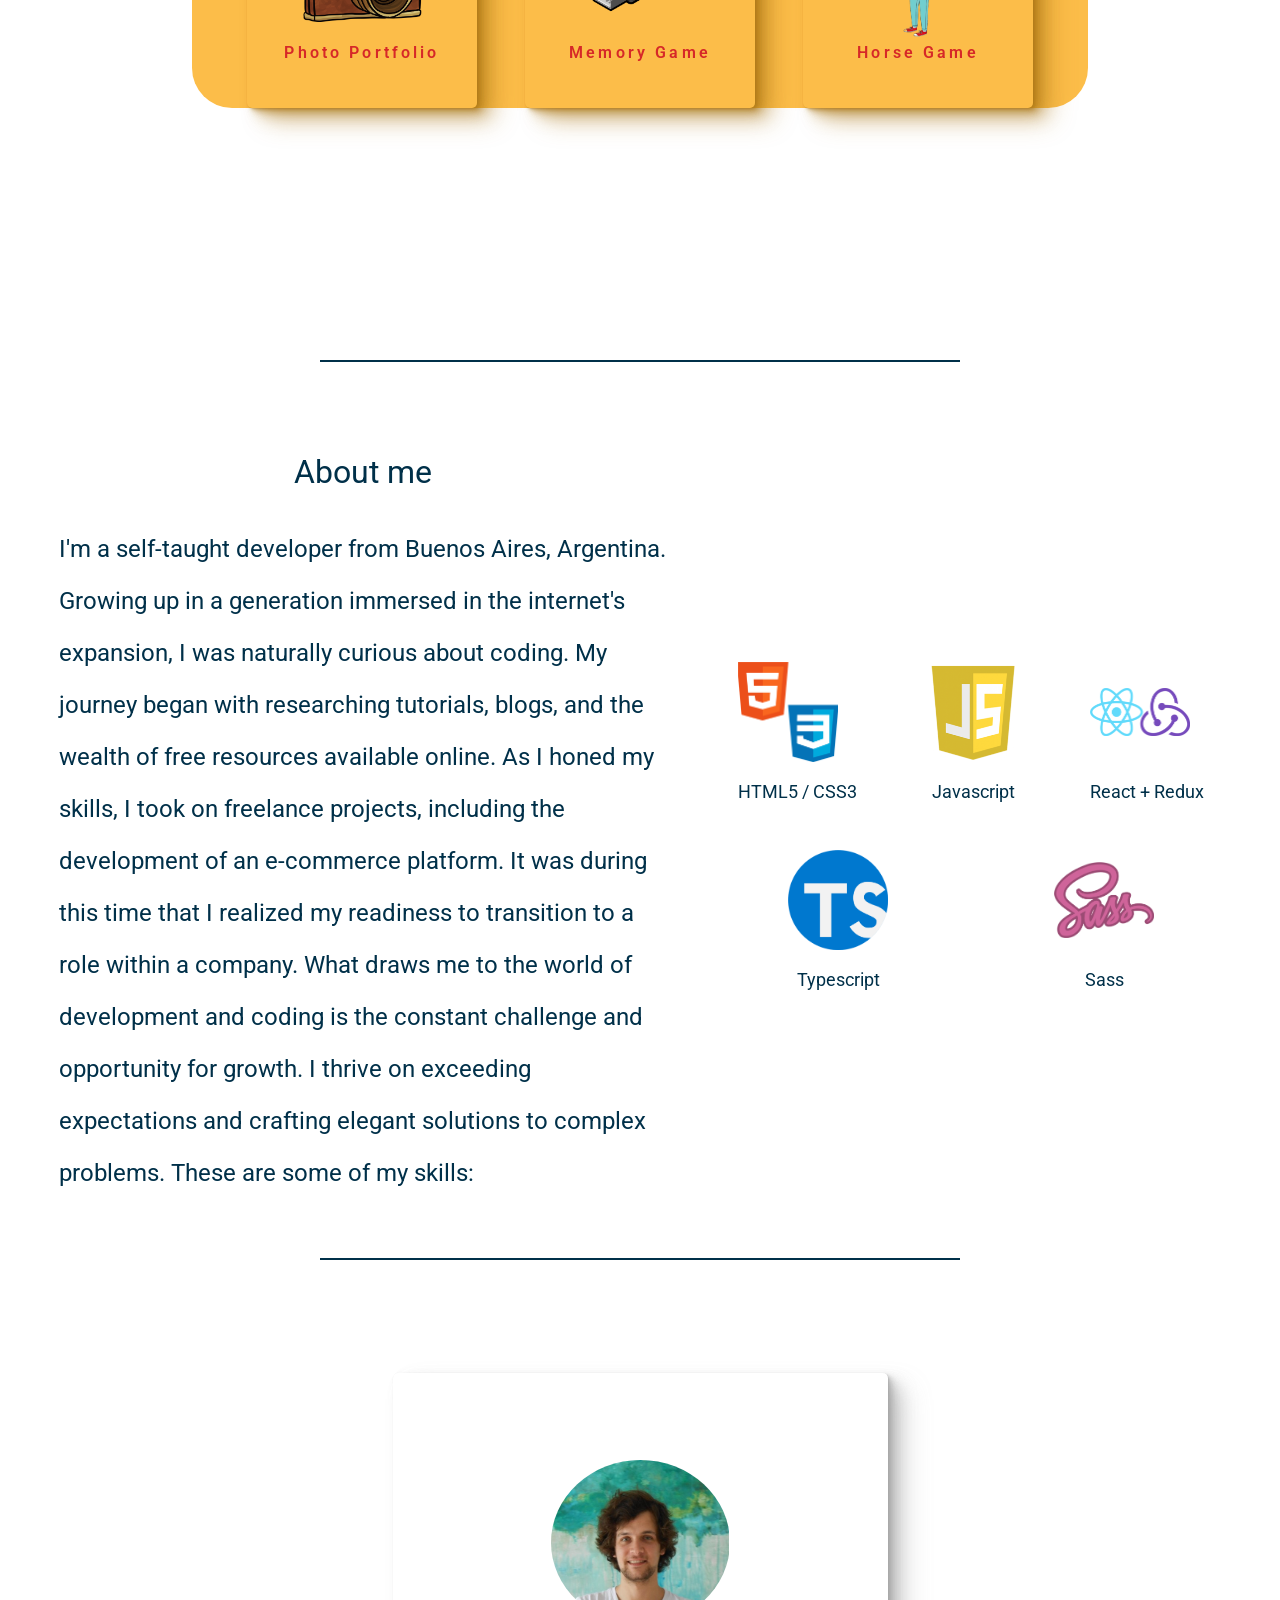
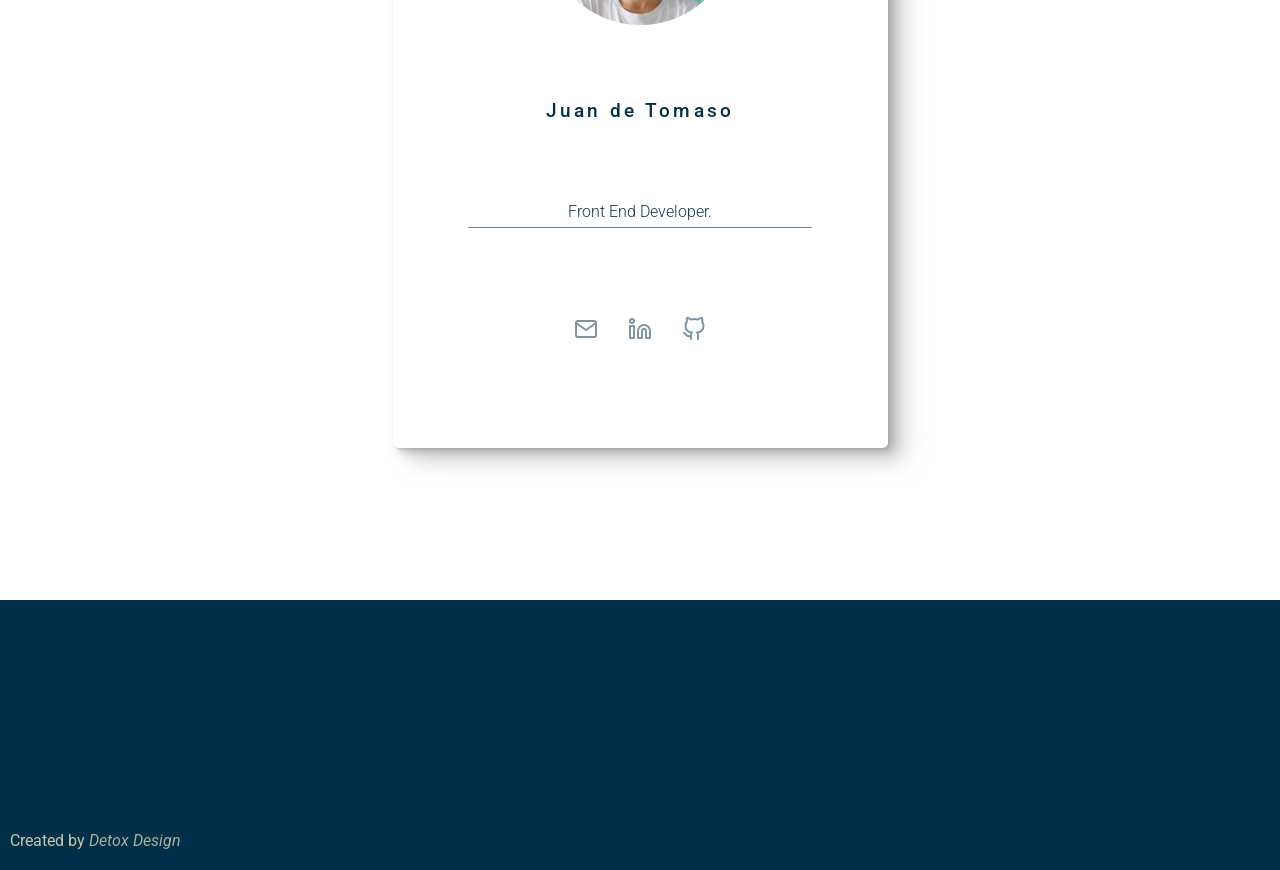
==== commit 14202c32: "change decsriptiuon" ====
--- a/index.html
+++ b/index.html
@@ -119,7 +119,9 @@
         <article class="paragraph-about-container">
           <h3 class="title-about">About me</h3>
             <p class="paragraph-about">
-              I'm a self taught developer from Argentina, with a background in Poltics. Being grown in a generation sorrounded by the expansion of the internet, I was curious about coding so I started my research in tutorials, blogs and all the vast free material on the web. After building an ecommerce -as freelance- I realized I was ready to work in a company. I value the world of development and code because it's full of challenges and continuous growth. I like to deliver more than expected and build elegant solutions to problems. These are some of my skills:            </p>
+              I'm a self-taught developer from Buenos Aires, Argentina. Growing up in a generation immersed in the internet's expansion, I was naturally curious about coding. My journey began with researching tutorials, blogs, and the wealth of free resources available online.
+
+              As I honed my skills, I took on freelance projects, including the development of an e-commerce platform. It was during this time that I realized my readiness to transition to a role within a company. What draws me to the world of development and coding is the constant challenge and opportunity for growth. I thrive on exceeding expectations and crafting elegant solutions to complex problems. These are some of my skills:</p>
         </article>
         <section class="about-skills">
           <figure class="about-figure">
